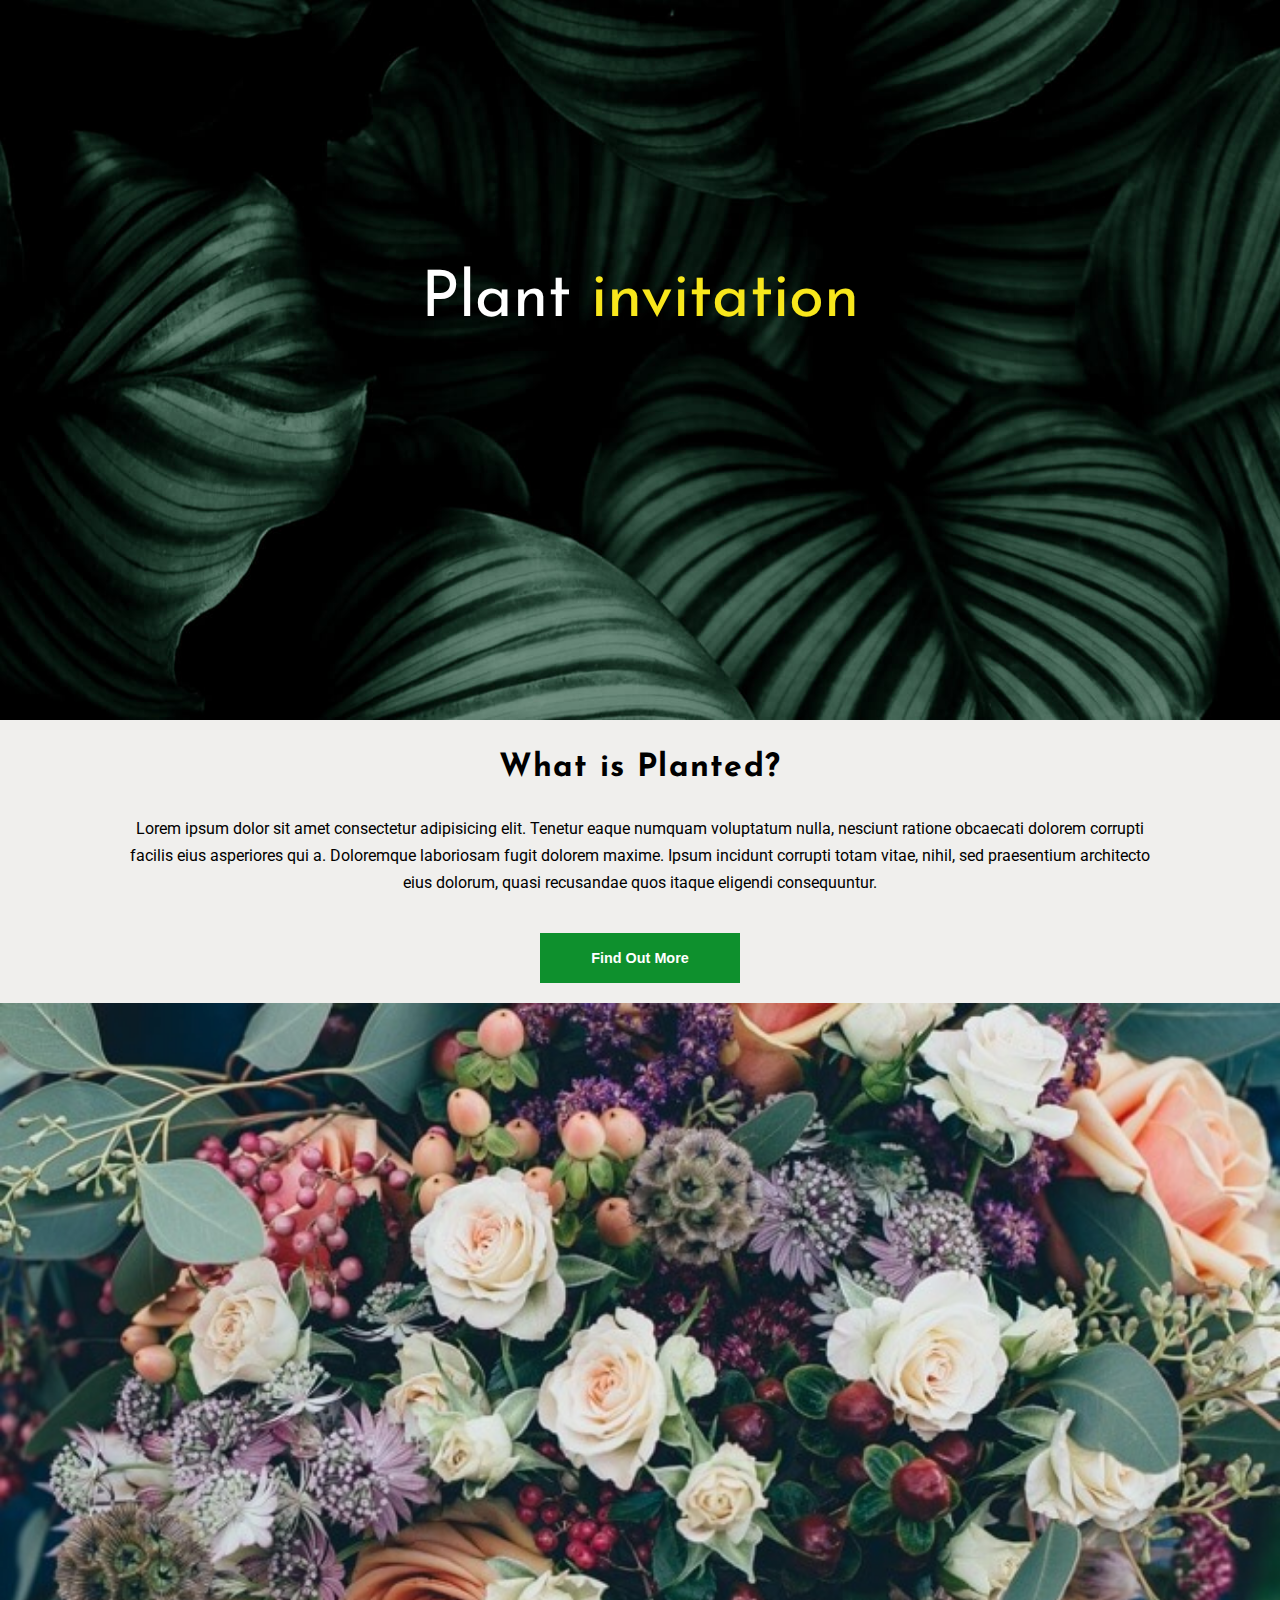
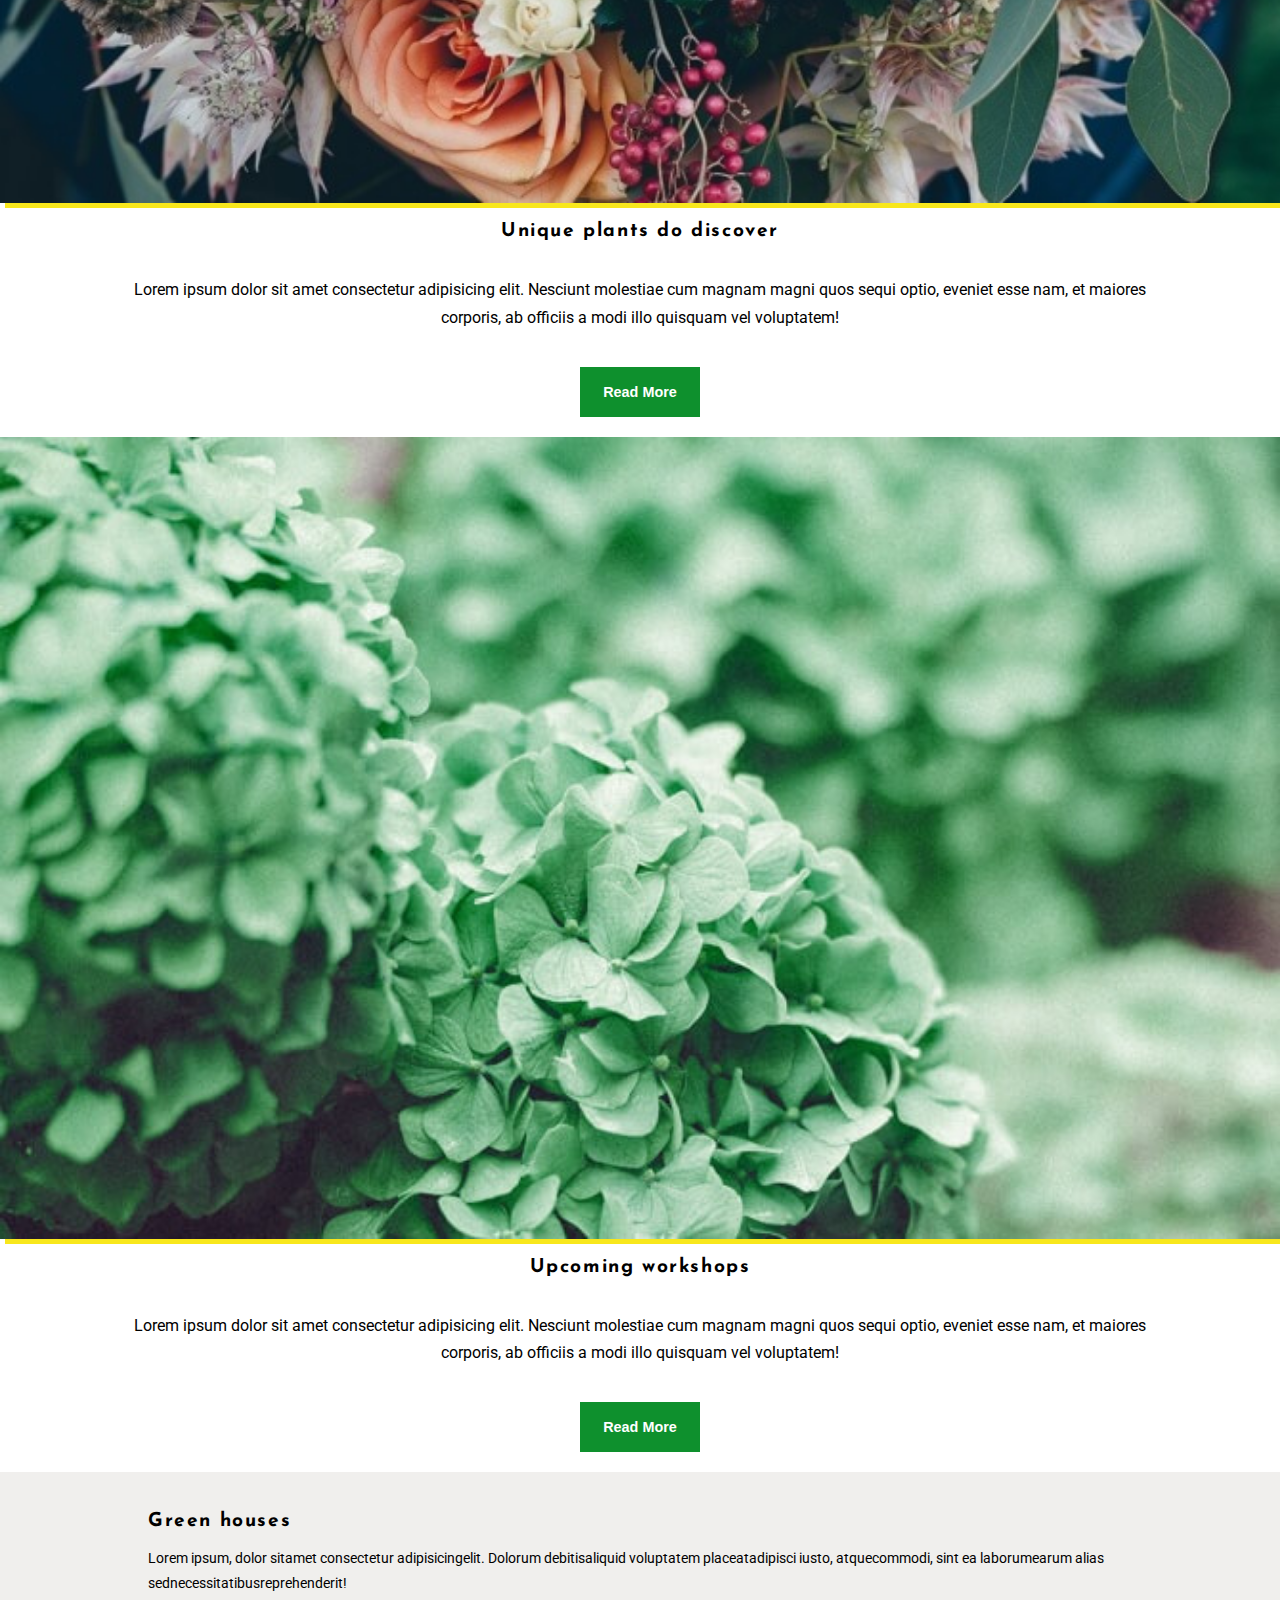
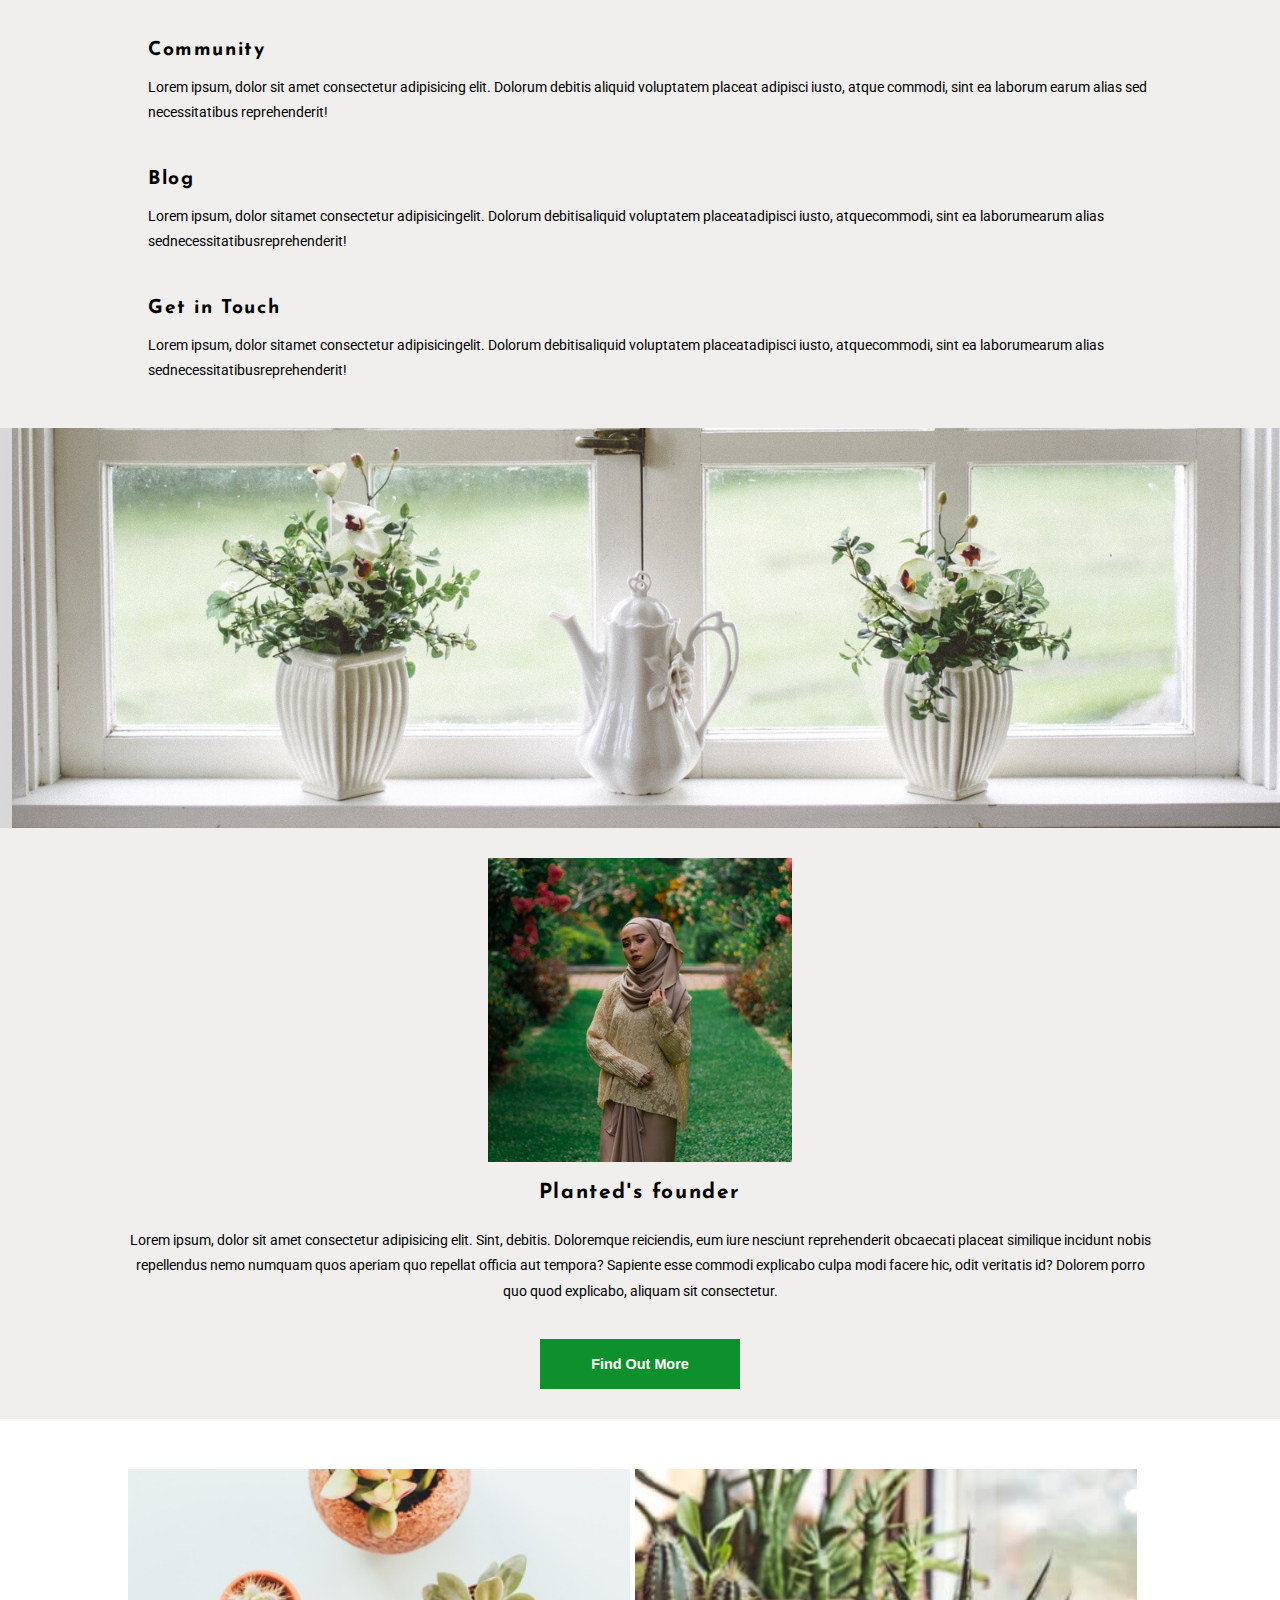
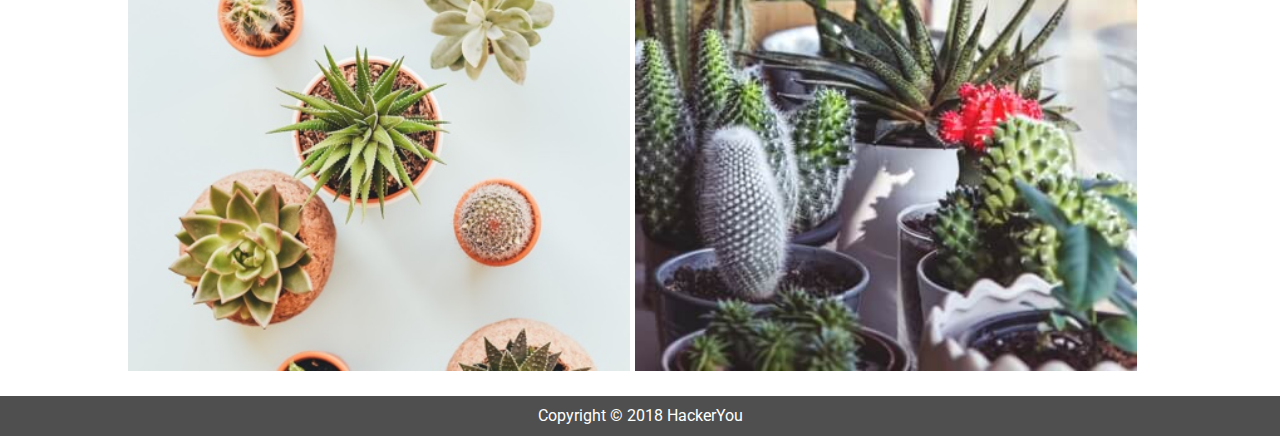
==== index.html @ 5c35df00 "Mobile-first - home done - menu fixed" ====
<html lang="en">
<head>
    <meta charset="UTF-8">
    <meta name="viewport" content="width=device-width, initial-scale=1.0">
    <meta http-equiv="X-UA-Compatible" content="ie=edge">
    <title>Planted</title>
    <link rel="stylesheet" href="https://use.fontawesome.com/releases/v5.7.0/css/all.css" integrity="sha384-lZN37f5QGtY3VHgisS14W3ExzMWZxybE1SJSEsQp9S+oqd12jhcu+A56Ebc1zFSJ"
    crossorigin="anonymous">
    <link href="https://fonts.googleapis.com/css?family=Josefin+Sans:300,400,700|Roboto:400,700" rel="stylesheet"> 
    <link rel="stylesheet" href="styles/style.css">
</head>
<body>

    <!-- Header = h1 + nav + bg main title | H1 before nav only desktop -->
    <header>
        <nav class="wrapper">
            <h1 class="desktopOnly">Planted</h1>
            
            <ul>
                <li>
                    <a href="/index.html">Home</a>
                </li>
                <li>
                    <a href="#about">About</a>
                </li>
                <li>
                    <a href="blog.html">Blog</a>
                </li>
                <li>
                    <a href="contact.html">Contact</a>
                </li>
            </ul>
            
            <div class="containerMenu">
                <i class="fas fa-chevron-circle-down mobileOnly dropDown"></i>
            </div>
            
        </nav>
        <h1>Plant <span>invitation</span></h1>

        <!-- Sugestion: this img only appears on desktop -->
        <img class="desktopOnly" src="images/headerHomeImg.jpg" alt="Plant with very dark green leaves.">
    </header>

<!-- Main with explanation about the business -->
    <main id="about">
        <div class="wrapper">
            <h3> What is Planted?</h3>
            <p>Lorem ipsum dolor sit amet consectetur adipisicing elit. Tenetur eaque numquam voluptatum nulla, nesciunt ratione obcaecati dolorem corrupti facilis eius asperiores qui a. Doloremque laboriosam fugit dolorem maxime. Ipsum incidunt corrupti totam vitae, nihil, sed praesentium architecto eius dolorum, quasi recusandae quos itaque eligendi consequuntur.</p>
            <button class="btnFindOut">
                <a href="#">Find Out More</a>
            </button>
        </div>

    </main>

<!-- First section with calls for two articles (plants do discover and next events) -->
    <section class="sectionEvents">
        <div>
            <div>
                <img class="photoArticle" src="images/flowersSection1.jpg" alt="Bouquet with flowers in many tones of pink and dark green leaves.">
            </div>
            <div class="wrapper">
                <h3>Unique plants do discover</h3>
                <p>Lorem ipsum dolor sit amet consectetur adipisicing elit. Nesciunt molestiae cum magnam magni quos sequi optio, eveniet esse nam, et maiores corporis, ab officiis a modi illo quisquam vel voluptatem!</p>
                <button class="btnRead">
                    <a href="#">Read More</a>
                </button>
            </div>
            
        </div>

        <div>
            <div>
                <img class="photoArticle" src="images/plantsSection1.jpg" alt="Plant with green leaves in bouquet shape.">
            </div>
            <div class="wrapper">
                <h3>Upcoming workshops</h3>
                <p>Lorem ipsum dolor sit amet consectetur adipisicing elit. Nesciunt molestiae cum magnam magni quos sequi optio, eveniet esse nam, et maiores corporis, ab officiis a modi illo quisquam vel voluptatem!</p>
                <button class="btnRead">
                    <a href="#">Read More</a>
                </button>
            </div>
        </div>
    </section>
<!-- Second section with calls to other articles (green houses, community, blog anc contact) and founder's intro -->
    <section class="sectionInfo">
        <!-- Is necessary to put the ul inside a div? -->
        <div class="wrapper">
            <ul>
                <li>
                    <i class="fas fa-leaf"></i>
                    <div>
                        <h3>Green houses</h3>
                        <p>Lorem ipsum, dolor sitamet consectetur adipisicingelit. Dolorum debitisaliquid voluptatem placeatadipisci iusto, atquecommodi, sint ea laborumearum alias sednecessitatibusreprehenderit!</p>
                    </div>
                    
                </li>
                <li>
                    <i class="fas fa-users"></i>
                    <div>
                            <h3>Community</h3>
                            <p>Lorem ipsum, dolor sit amet consectetur adipisicing elit. Dolorum debitis aliquid voluptatem placeat adipisci iusto, atque commodi, sint ea laborum earum alias sed necessitatibus reprehenderit!</p>
                    </div>
                    
                </li>
                <li>
                    <i class="fas fa-file"></i>
                    <div>
                        <h3>Blog</h3>
                        <p>Lorem ipsum, dolor sitamet consectetur adipisicingelit. Dolorum debitisaliquid voluptatem placeatadipisci iusto, atquecommodi, sint ea laborumearum alias sednecessitatibusreprehenderit!</p>
                    </div>
                   
                </li>
                <li>
                    <i class="fas fa-phone"></i>
                    <div>
                        <h3>Get in Touch</h3>
                        <p>Lorem ipsum, dolor sitamet consectetur adipisicingelit. Dolorum debitisaliquid voluptatem placeatadipisci iusto, atquecommodi, sint ea laborumearum alias sednecessitatibusreprehenderit!</p>
                    </div>
                    
                </li>
            </ul>
        </div>
        <div>
            <img class ="bannerSection" src="images/bannerSection2.jpg" alt="Two white vases with white flowers and green leaves in a white window with a white jar between them.">
        </div>
        <div class="wrapper sectionFounder">
            <img src="images/founder.jpg" alt="Planted's founder standing in a garden.">

            <div class="contentFounder">
                <h3>Planted's founder</h3>
                <p>Lorem ipsum, dolor sit amet consectetur adipisicing elit. Sint, debitis. Doloremque reiciendis, eum iure nesciunt reprehenderit obcaecati placeat similique incidunt nobis repellendus nemo numquam quos aperiam quo repellat officia aut tempora? Sapiente esse commodi explicabo culpa modi facere hic, odit veritatis id? Dolorem porro quo quod explicabo, aliquam sit consectetur.</p>

                <button class="btnFindOut">
                        <a href="#">Find Out More</a>
                </button>
            </div>
        </div>
    </section>
<!-- Section with gallery only for layout purpose (not content) -->
    <section class="wrapper">
        <!-- Mobile recommendation: only two images -->
        <img class="desktopOnly galleryPhoto1" src="images/gallery1.jpg" alt="Inside a green house with many green plants in vases.">
        <img class="galleryPhoto2" src="images/gallery2.jpg" alt="Tiny vases with cacti and succulents plants in a white table from a top perspective.">
        <img class="galleryPhoto3" src="images/gallery3.jpg" alt="Vases with cacti and succulents.">
    </section>

<!-- Footer'll only display copyright information -->
    <footer>
        <p>Copyright &copy; 2018 HackerYou</p>
    </footer>
</body>
</html>
---- styles/style.css ----
article, aside, details, figcaption, figure, footer, header, hgroup, nav, section, summary {
  display: block; }

audio, canvas, video {
  display: inline-block; }

audio:not([controls]) {
  display: none;
  height: 0; }

[hidden] {
  display: none; }

html {
  font-family: sans-serif;
  -webkit-text-size-adjust: 100%;
  -ms-text-size-adjust: 100%; }

a:focus {
  outline: thin dotted; }

a:active, a:hover {
  outline: 0; }

h1 {
  font-size: 2em; }

abbr[title] {
  border-bottom: 1px dotted; }

b, strong {
  font-weight: 700; }

dfn {
  font-style: italic; }

mark {
  background: #ff0;
  color: #000; }

code, kbd, pre, samp {
  font-family: monospace, serif;
  font-size: 1em; }

pre {
  white-space: pre-wrap;
  word-wrap: break-word; }

q {
  quotes: \201C \201D \2018 \2019; }

small {
  font-size: 80%; }

sub, sup {
  font-size: 75%;
  line-height: 0;
  position: relative;
  vertical-align: baseline; }

sup {
  top: -.5em; }

sub {
  bottom: -.25em; }

img {
  border: 0; }

svg:not(:root) {
  overflow: hidden; }

fieldset {
  border: 1px solid silver;
  margin: 0 2px;
  padding: .35em .625em .75em; }

button, input, select, textarea {
  font-family: inherit;
  font-size: 100%;
  margin: 0; }

button, input {
  line-height: normal; }

button, html input[type=button], input[type=reset], input[type=submit] {
  -webkit-appearance: button;
  cursor: pointer; }

button[disabled], input[disabled] {
  cursor: default; }

input[type=checkbox], input[type=radio] {
  -webkit-box-sizing: border-box;
  box-sizing: border-box;
  padding: 0; }

input[type=search] {
  -webkit-appearance: textfield;
  -moz-box-sizing: content-box;
  -webkit-box-sizing: content-box;
  box-sizing: content-box; }

input[type=search]::-webkit-search-cancel-button, input[type=search]::-webkit-search-decoration {
  -webkit-appearance: none; }

textarea {
  overflow: auto;
  vertical-align: top; }

table {
  border-collapse: collapse;
  border-spacing: 0; }

body, figure {
  margin: 0; }

legend, button::-moz-focus-inner, input::-moz-focus-inner {
  border: 0;
  padding: 0; }

.clearfix:after {
  visibility: hidden;
  display: block;
  font-size: 0;
  content: '';
  clear: both;
  height: 0; }

* {
  -moz-box-sizing: border-box;
  -webkit-box-sizing: border-box;
  box-sizing: border-box; }

body {
  font-size: 125%; }

.desktopOnly {
  display: none; }

.wrapper {
  width: 80%;
  margin: 0 auto; }

a {
  text-decoration: none; }

li {
  text-decoration: none;
  list-style-type: none; }

header {
  background-image: url("./../images/homeHeader.jpg");
  background-position: center center;
  background-size: cover;
  display: -webkit-box;
  display: -ms-flexbox;
  display: flex;
  -webkit-box-orient: vertical;
  -webkit-box-direction: normal;
  -ms-flex-direction: column;
  flex-direction: column;
  -ms-flex-wrap: nowrap;
  flex-wrap: nowrap;
  height: 80vh;
  -webkit-box-flex: 1;
  -ms-flex: 1 1 auto;
  flex: 1 1 auto; }
  header .wrapper {
    margin: 10% auto; }

nav {
  display: -webkit-box;
  display: -ms-flexbox;
  display: flex;
  -webkit-box-pack: end;
  -ms-flex-pack: end;
  justify-content: end;
  -ms-flex-item-align: start;
  align-self: flex-start;
  position: relative;
  margin: 5%; }
  nav ul {
    display: none;
    -webkit-box-orient: vertical;
    -webkit-box-direction: normal;
    -ms-flex-flow: column wrap;
    flex-flow: column wrap;
    position: absolute;
    top: 20;
    right: 20; }
  nav a {
    font-size: 1rem;
    font-family: 'Josefin Sans', Arial, Helvetica, sans-serif;
    font-weight: normal;
    text-transform: uppercase;
    color: #f0efed;
    padding: 20px; }
  nav .dropdown {
    color: #f8e71c;
    font-size: 2rem;
    -webkit-box-pack: end;
    -ms-flex-pack: end;
    justify-content: end;
    -ms-flex-item-align: end;
    align-self: flex-end;
    position: absolute;
    top: 20;
    right: 20; }

nav {
  padding: 30px 15px; }

nav:hover ul,
nav:focus-within ul {
  display: -webkit-box;
  display: -ms-flexbox;
  display: flex; }
  nav:hover ul li,
  nav:focus-within ul li {
    background-color: #4f4f4f;
    border: 1px solid #f8e71c;
    line-height: 3rem; }

h1 {
  font-size: 4rem;
  font-family: 'Josefin Sans', Arial, Helvetica, sans-serif;
  font-weight: normal;
  color: white;
  text-align: center;
  -ms-flex-item-align: center;
  -ms-grid-row-align: center;
  align-self: center;
  position: absolute;
  top: 25vh; }
  h1 span {
    color: #f8e71c; }

main {
  background-color: #f0efed; }
  main .wrapper {
    display: -webkit-box;
    display: -ms-flexbox;
    display: flex;
    -webkit-box-orient: vertical;
    -webkit-box-direction: normal;
    -ms-flex-direction: column;
    flex-direction: column;
    -ms-flex-wrap: nowrap;
    flex-wrap: nowrap;
    -webkit-box-align: center;
    -ms-flex-align: center;
    align-items: center; }
  main h3 {
    font-size: 2rem;
    letter-spacing: 1.3px;
    font-family: 'Josefin Sans', Arial, Helvetica, sans-serif;
    font-weight: bold;
    margin-bottom: 15px; }
  main p {
    font-size: 1rem;
    line-height: 1.7rem;
    font-family: 'Roboto', Arial, Helvetica, sans-serif;
    font-weight: normal;
    text-align: center; }

button {
  background: #0e902d;
  border: none;
  margin: 20px; }
  button a {
    color: white;
    font-size: 0.9rem;
    font-weight: bold; }

.btnFindOut {
  height: 50px;
  width: 200px; }

.btnRead {
  height: 50px;
  width: 120px; }

.photoArticle {
  width: 100%;
  -webkit-box-shadow: 5px 5px #f8e71c;
  box-shadow: 5px 5px #f8e71c; }

section .wrapper {
  display: -webkit-box;
  display: -ms-flexbox;
  display: flex;
  -webkit-box-orient: vertical;
  -webkit-box-direction: normal;
  -ms-flex-direction: column;
  flex-direction: column;
  -ms-flex-wrap: nowrap;
  flex-wrap: nowrap;
  -webkit-box-align: center;
  -ms-flex-align: center;
  align-items: center; }
  section .wrapper ul {
    display: -webkit-box;
    display: -ms-flexbox;
    display: flex;
    -webkit-box-orient: vertical;
    -webkit-box-direction: normal;
    -ms-flex-direction: column;
    flex-direction: column;
    -ms-flex-wrap: nowrap;
    flex-wrap: nowrap;
    -webkit-box-align: center;
    -ms-flex-align: center;
    align-items: center;
    -webkit-box-pack: center;
    -ms-flex-pack: center;
    justify-content: center;
    padding: 0; }

section h3 {
  font-size: 1.2rem;
  letter-spacing: 0.1rem;
  font-family: 'Josefin Sans', Arial, Helvetica, sans-serif;
  font-weight: bold; }

section p {
  font-size: 1rem;
  line-height: 1.7rem;
  font-family: 'Roboto', Arial, Helvetica, sans-serif;
  font-weight: normal;
  text-align: center; }

.sectionInfo {
  background-color: #f0efed; }
  .sectionInfo li {
    display: -webkit-box;
    display: -ms-flexbox;
    display: flex;
    -ms-flex-wrap: nowrap;
    flex-wrap: nowrap;
    -webkit-box-align: start;
    -ms-flex-align: start;
    align-items: flex-start;
    -webkit-box-pack: left;
    -ms-flex-pack: left;
    justify-content: left;
    margin: 10px auto; }
  .sectionInfo i {
    margin: 10px; }
  .sectionInfo h3 {
    margin: 10px 0; }
  .sectionInfo p {
    font-size: 0.9rem;
    line-height: 1.6rem;
    font-family: 'Roboto', Arial, Helvetica, sans-serif;
    font-weight: normal;
    text-align: left; }

.bannerSection {
  width: 100%; }

.sectionFounder {
  margin: 30px auto; }
  .sectionFounder h3 {
    font-size: 1.3rem;
    letter-spacing: 0.1rem;
    font-family: 'Josefin Sans', Arial, Helvetica, sans-serif;
    font-weight: bold; }
  .sectionFounder .contentFounder {
    display: -webkit-box;
    display: -ms-flexbox;
    display: flex;
    -webkit-box-orient: vertical;
    -webkit-box-direction: normal;
    -ms-flex-direction: column;
    flex-direction: column;
    -webkit-box-pack: center;
    -ms-flex-pack: center;
    justify-content: center;
    -webkit-box-align: center;
    -ms-flex-align: center;
    align-items: center;
    margin: 10px auto; }
    .sectionFounder .contentFounder p {
      text-align: center; }

.galleryPhoto2,
.galleryPhoto3 {
  width: calc(98% / 2);
  margin: 20px auto; }

footer {
  background-color: #4f4f4f;
  color: white;
  margin: 0;
  font-size: 1rem;
  line-height: 2.5rem;
  font-family: 'Roboto', Arial, Helvetica, sans-serif;
  font-weight: normal;
  text-align: center; }
  footer p {
    margin: 0; }
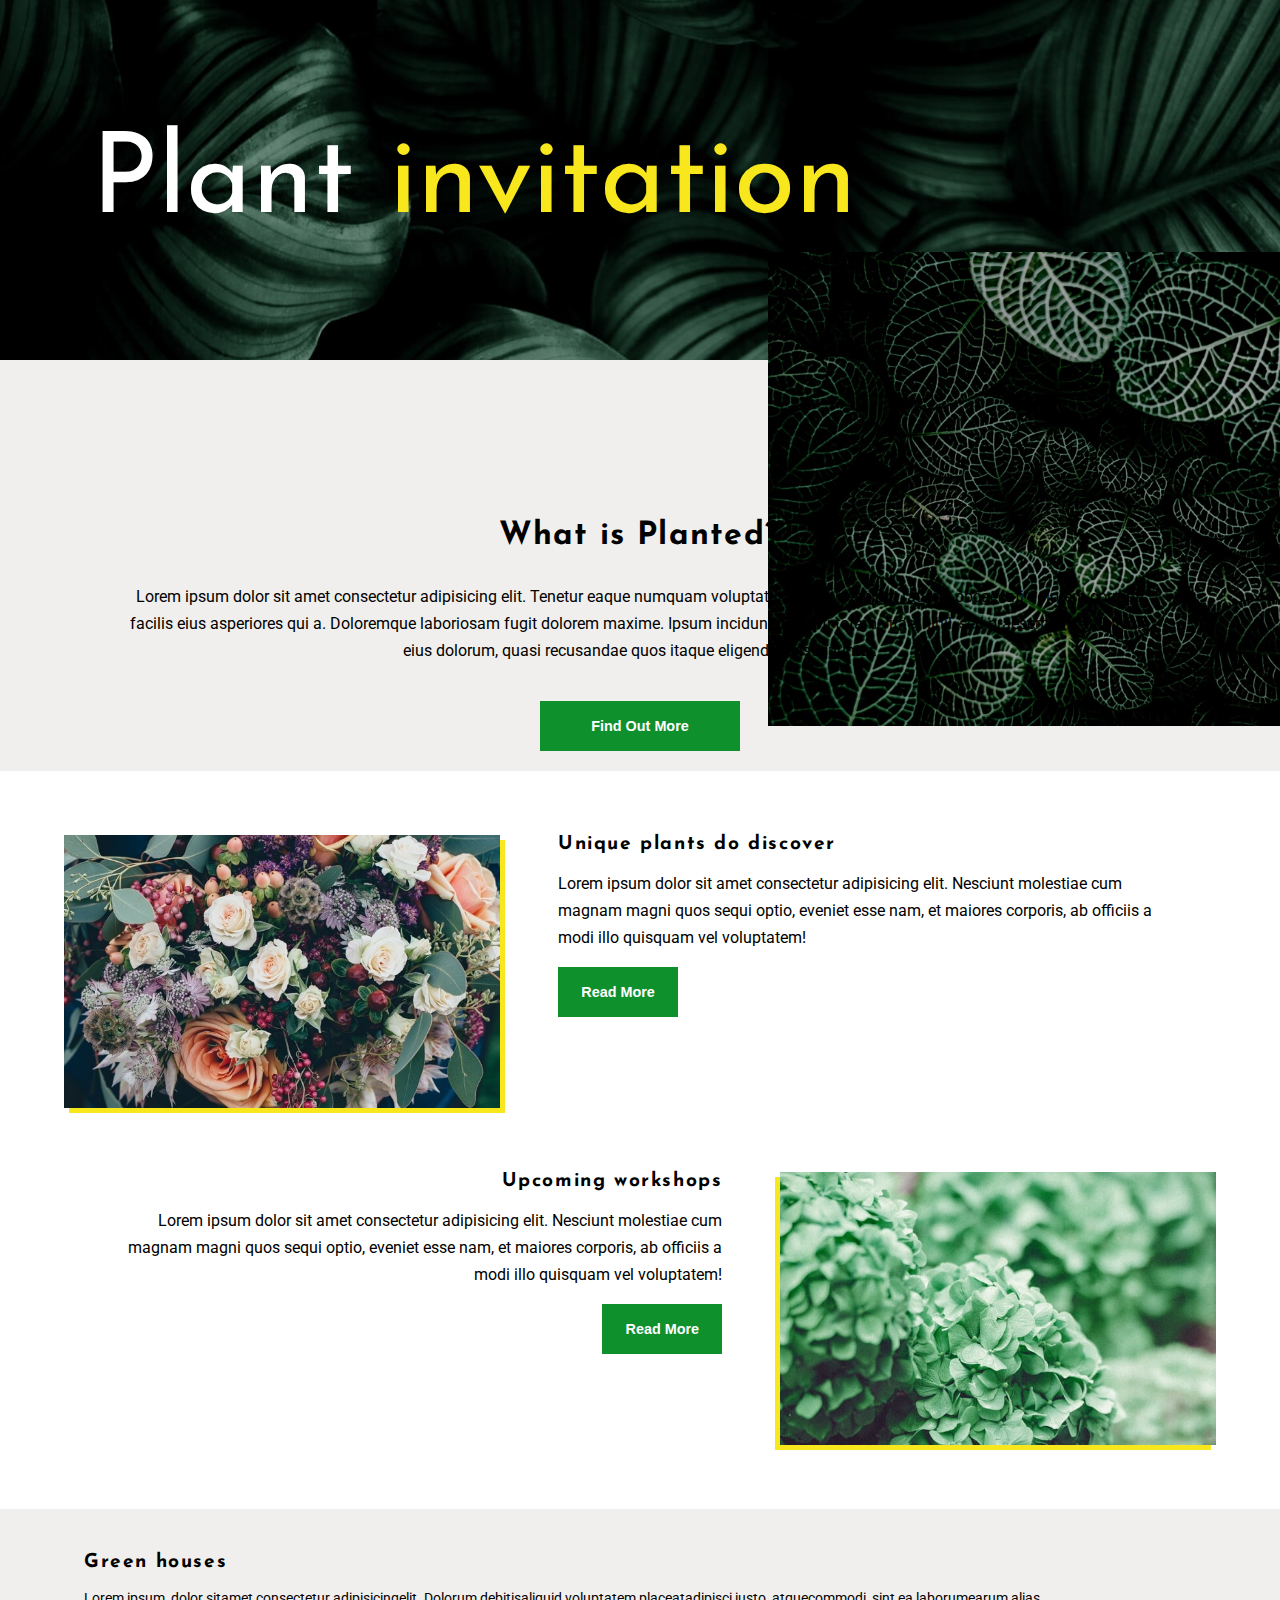
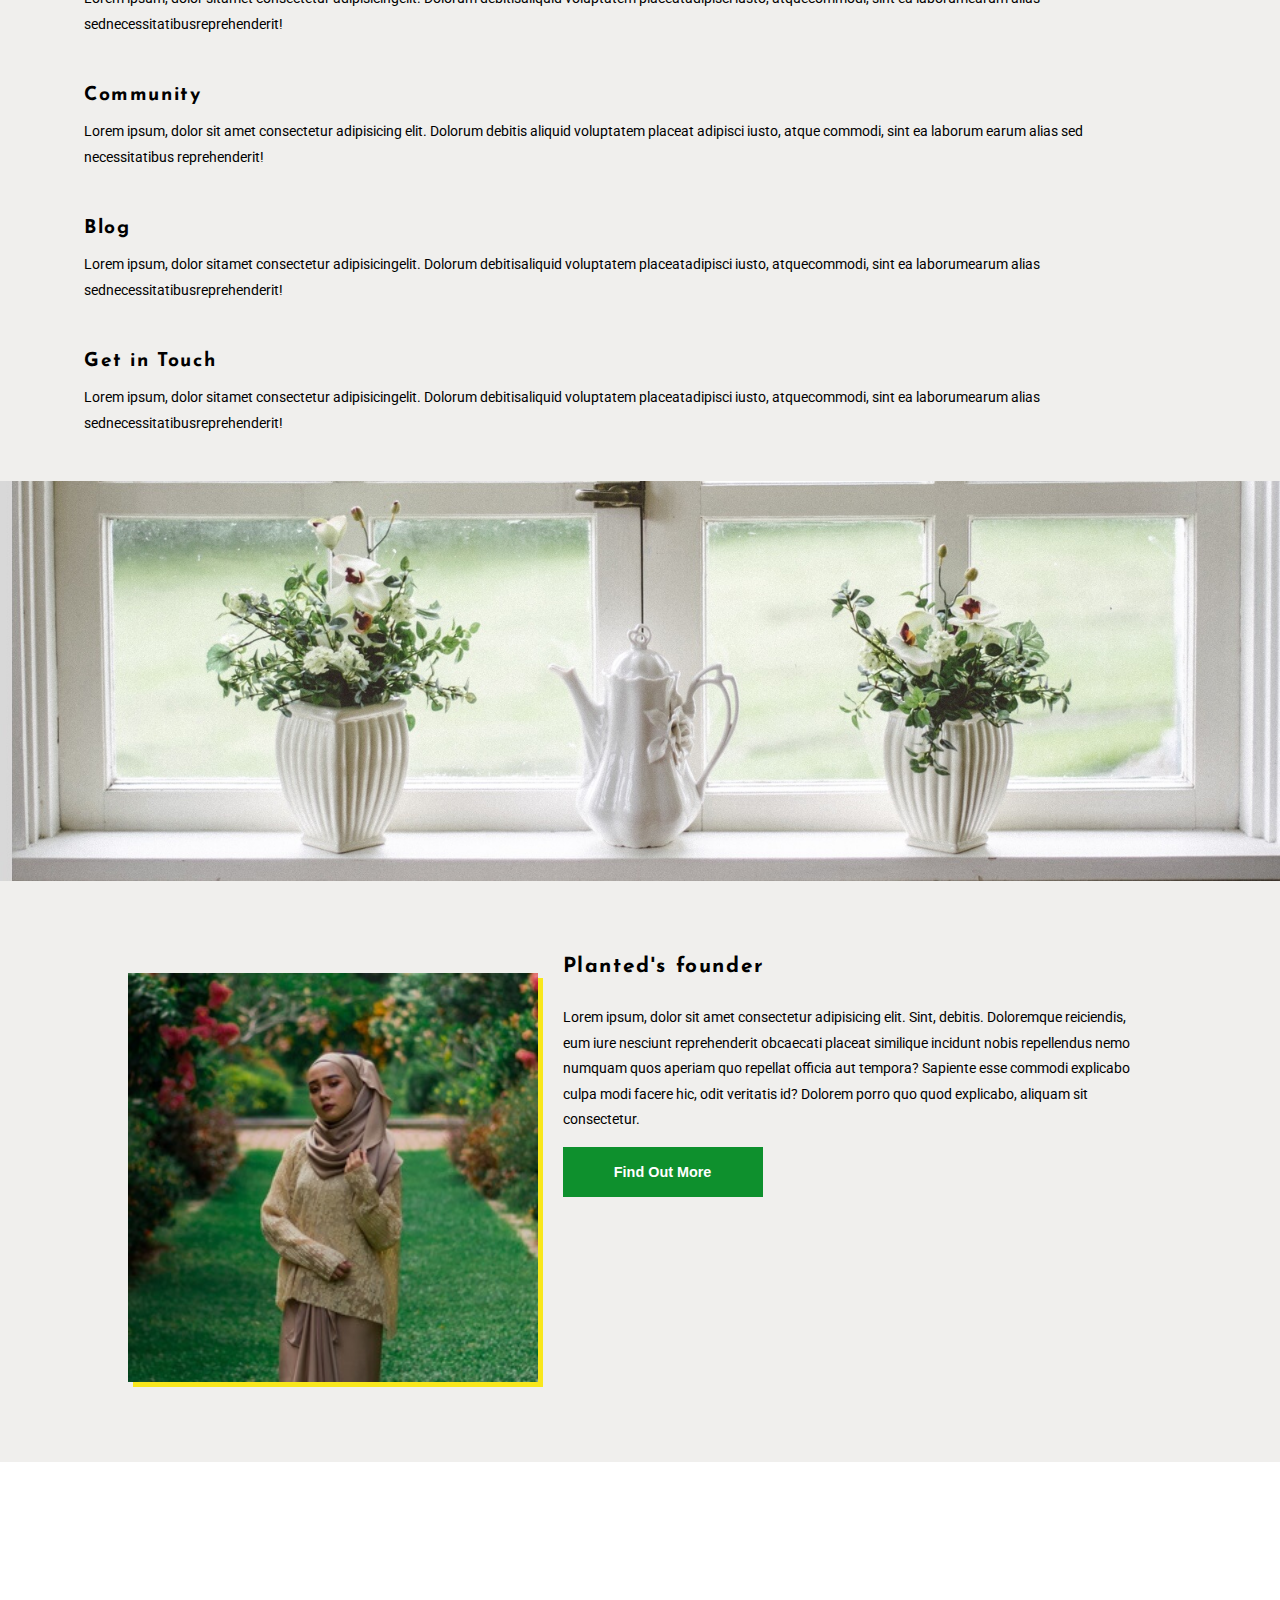
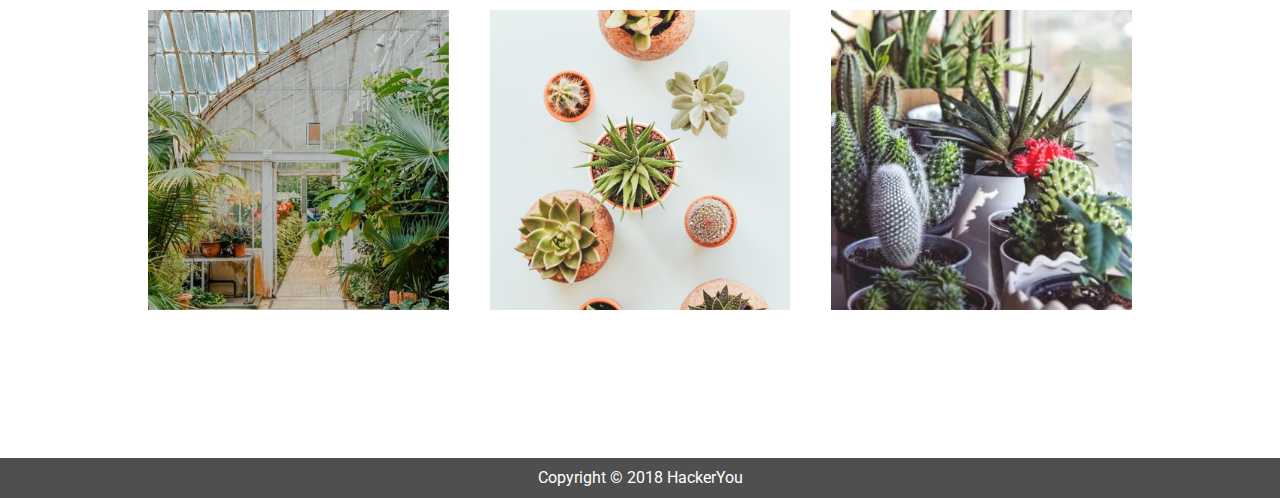
==== commit bdaadd8d: "Home mobile first; iPad layout done" ====
--- a/index.html
+++ b/index.html
@@ -18,7 +18,7 @@
             
             <ul>
                 <li>
-                    <a href="/index.html">Home</a>
+                    <a href="index.html">Home</a>
                 </li>
                 <li>
                     <a href="#about">About</a>
@@ -39,7 +39,10 @@
         <h1>Plant <span>invitation</span></h1>
 
         <!-- Sugestion: this img only appears on desktop -->
-        <img class="desktopOnly" src="images/headerHomeImg.jpg" alt="Plant with very dark green leaves.">
+        <div class="desktopOnly">  
+            <img src="images/headerHomeImg.jpg" alt="Plant with very dark green leaves.">
+        </div>
+        
     </header>
 
 <!-- Main with explanation about the business -->
@@ -56,8 +59,8 @@
 
 <!-- First section with calls for two articles (plants do discover and next events) -->
     <section class="sectionEvents">
-        <div>
-            <div>
+        <div class="firstPost">
+            <div class="photoContainer">
                 <img class="photoArticle" src="images/flowersSection1.jpg" alt="Bouquet with flowers in many tones of pink and dark green leaves.">
             </div>
             <div class="wrapper">
@@ -70,8 +73,8 @@
             
         </div>
 
-        <div>
-            <div>
+        <div class="secondPost">
+            <div class="photoContainer">
                 <img class="photoArticle" src="images/plantsSection1.jpg" alt="Plant with green leaves in bouquet shape.">
             </div>
             <div class="wrapper">
@@ -126,7 +129,10 @@
             <img class ="bannerSection" src="images/bannerSection2.jpg" alt="Two white vases with white flowers and green leaves in a white window with a white jar between them.">
         </div>
         <div class="wrapper sectionFounder">
-            <img src="images/founder.jpg" alt="Planted's founder standing in a garden.">
+            <div class="photoContainer">
+                <img src="images/founder.jpg"alt="Planted's founder standing in agarden.">
+            </div>
+            
 
             <div class="contentFounder">
                 <h3>Planted's founder</h3>
@@ -139,11 +145,20 @@
         </div>
     </section>
 <!-- Section with gallery only for layout purpose (not content) -->
-    <section class="wrapper">
+    <section class="wrapper gallerySection">
         <!-- Mobile recommendation: only two images -->
-        <img class="desktopOnly galleryPhoto1" src="images/gallery1.jpg" alt="Inside a green house with many green plants in vases.">
-        <img class="galleryPhoto2" src="images/gallery2.jpg" alt="Tiny vases with cacti and succulents plants in a white table from a top perspective.">
-        <img class="galleryPhoto3" src="images/gallery3.jpg" alt="Vases with cacti and succulents.">
+        <div class="desktopOnly gallery">
+            <img class="galleryPhoto1" src="images/gallery1.jpg" alt="Inside a green house with many green plants in vases.">
+        </div>
+        
+        <div class="gallery">
+            <img class="galleryPhoto2" src="images/gallery2.jpg" alt="Tiny vases with cacti and succulents plants in a white table from a top perspective.">
+        </div>
+        
+        <div class="gallery">
+            <img class="galleryPhoto3" src="images/gallery3.jpg" alt="Vases with cacti and succulents.">
+        </div>
+        
     </section>
 
 <!-- Footer'll only display copyright information -->
--- a/styles/style.css
+++ b/styles/style.css
@@ -187,8 +187,9 @@
     -ms-flex-flow: column wrap;
     flex-flow: column wrap;
     position: absolute;
-    top: 20;
-    right: 20; }
+    top: 25;
+    right: 20;
+    z-index: 5; }
   nav a {
     font-size: 1rem;
     font-family: 'Josefin Sans', Arial, Helvetica, sans-serif;
@@ -227,14 +228,38 @@
   font-family: 'Josefin Sans', Arial, Helvetica, sans-serif;
   font-weight: normal;
   color: white;
-  text-align: center;
+  text-align: left;
   -ms-flex-item-align: center;
   -ms-grid-row-align: center;
   align-self: center;
   position: absolute;
-  top: 25vh; }
+  top: 25vh;
+  left: 3vh; }
   h1 span {
     color: #f8e71c; }
+
+@media (min-width: 768px) {
+  header {
+    height: 40vh; }
+    header .wrapper {
+      margin: 5% auto; }
+    header h1 {
+      font-size: 7rem;
+      font-family: 'Josefin Sans', Arial, Helvetica, sans-serif;
+      font-weight: normal;
+      top: 0;
+      margin: 10% 5%; }
+    header div.desktopOnly {
+      display: -webkit-box;
+      display: -ms-flexbox;
+      display: flex;
+      width: 100%;
+      -webkit-box-pack: end;
+      -ms-flex-pack: end;
+      justify-content: flex-end;
+      margin-top: 5%; }
+      header div.desktopOnly img {
+        width: 40%; } }
 
 main {
   background-color: #f0efed; }
@@ -250,13 +275,15 @@
     flex-wrap: nowrap;
     -webkit-box-align: center;
     -ms-flex-align: center;
-    align-items: center; }
+    align-items: center;
+    padding-top: 10%; }
   main h3 {
     font-size: 2rem;
     letter-spacing: 1.3px;
     font-family: 'Josefin Sans', Arial, Helvetica, sans-serif;
     font-weight: bold;
-    margin-bottom: 15px; }
+    margin-bottom: 15px;
+    text-align: center; }
   main p {
     font-size: 1rem;
     line-height: 1.7rem;
@@ -281,10 +308,14 @@
   height: 50px;
   width: 120px; }
 
-.photoArticle {
+section .photoContainer img {
   width: 100%;
   -webkit-box-shadow: 5px 5px #f8e71c;
   box-shadow: 5px 5px #f8e71c; }
+
+section .secondPost img {
+  -webkit-box-shadow: -5px 5px #f8e71c;
+  box-shadow: -5px 5px #f8e71c; }
 
 section .wrapper {
   display: -webkit-box;
@@ -321,7 +352,9 @@
   font-size: 1.2rem;
   letter-spacing: 0.1rem;
   font-family: 'Josefin Sans', Arial, Helvetica, sans-serif;
-  font-weight: bold; }
+  font-weight: bold;
+  text-align: center;
+  margin-bottom: 0; }
 
 section p {
   font-size: 1rem;
@@ -348,7 +381,8 @@
   .sectionInfo i {
     margin: 10px; }
   .sectionInfo h3 {
-    margin: 10px 0; }
+    margin: 14px 0;
+    text-align: left; }
   .sectionInfo p {
     font-size: 0.9rem;
     line-height: 1.6rem;
@@ -360,7 +394,8 @@
   width: 100%; }
 
 .sectionFounder {
-  margin: 30px auto; }
+  margin: 30px auto;
+  padding: 3% 0; }
   .sectionFounder h3 {
     font-size: 1.3rem;
     letter-spacing: 0.1rem;
@@ -384,10 +419,79 @@
     .sectionFounder .contentFounder p {
       text-align: center; }
 
+.gallerySection {
+  display: -webkit-box;
+  display: -ms-flexbox;
+  display: flex;
+  margin: 10% auto; }
+
+.gallery {
+  margin: 0 2%; }
+
+.galleryPhoto1,
 .galleryPhoto2,
 .galleryPhoto3 {
-  width: calc(98% / 2);
-  margin: 20px auto; }
+  width: 100%; }
+
+@media (min-width: 768px) {
+  section .wrapper {
+    -webkit-box-align: start;
+    -ms-flex-align: start;
+    align-items: flex-start;
+    margin: 0 5%; }
+  section .firstPost,
+  section .secondPost {
+    display: -webkit-box;
+    display: -ms-flexbox;
+    display: flex;
+    margin: 5%; }
+  section .secondPost {
+    -webkit-box-orient: horizontal;
+    -webkit-box-direction: reverse;
+    -ms-flex-direction: row-reverse;
+    flex-direction: row-reverse; }
+    section .secondPost .wrapper {
+      -webkit-box-align: end;
+      -ms-flex-align: end;
+      align-items: flex-end; }
+    section .secondPost p {
+      text-align: right; }
+  section h3 {
+    margin: 0; }
+  section p {
+    text-align: left; }
+  section .btnRead {
+    margin: 0; }
+  section .sectionFounder {
+    -webkit-box-orient: horizontal;
+    -webkit-box-direction: normal;
+    -ms-flex-direction: row;
+    flex-direction: row;
+    -ms-flex-wrap: wrap;
+    flex-wrap: wrap;
+    margin: 1% auto;
+    -webkit-box-align: start;
+    -ms-flex-align: start;
+    align-items: flex-start; }
+    section .sectionFounder .photoContainer {
+      width: 40%;
+      margin: 4% auto; }
+    section .sectionFounder .contentFounder {
+      width: 60%;
+      padding-left: 25px;
+      -webkit-box-align: start;
+      -ms-flex-align: start;
+      align-items: flex-start; }
+      section .sectionFounder .contentFounder p {
+        text-align: left; }
+  section .btnFindOut {
+    margin: 0; }
+  section .desktopOnly {
+    display: block; }
+  section .galleryPhoto1,
+  section .galleryPhoto2,
+  section .galleryPhoto3 {
+    margin: 20px auto; } }
 
 footer {
   background-color: #4f4f4f;
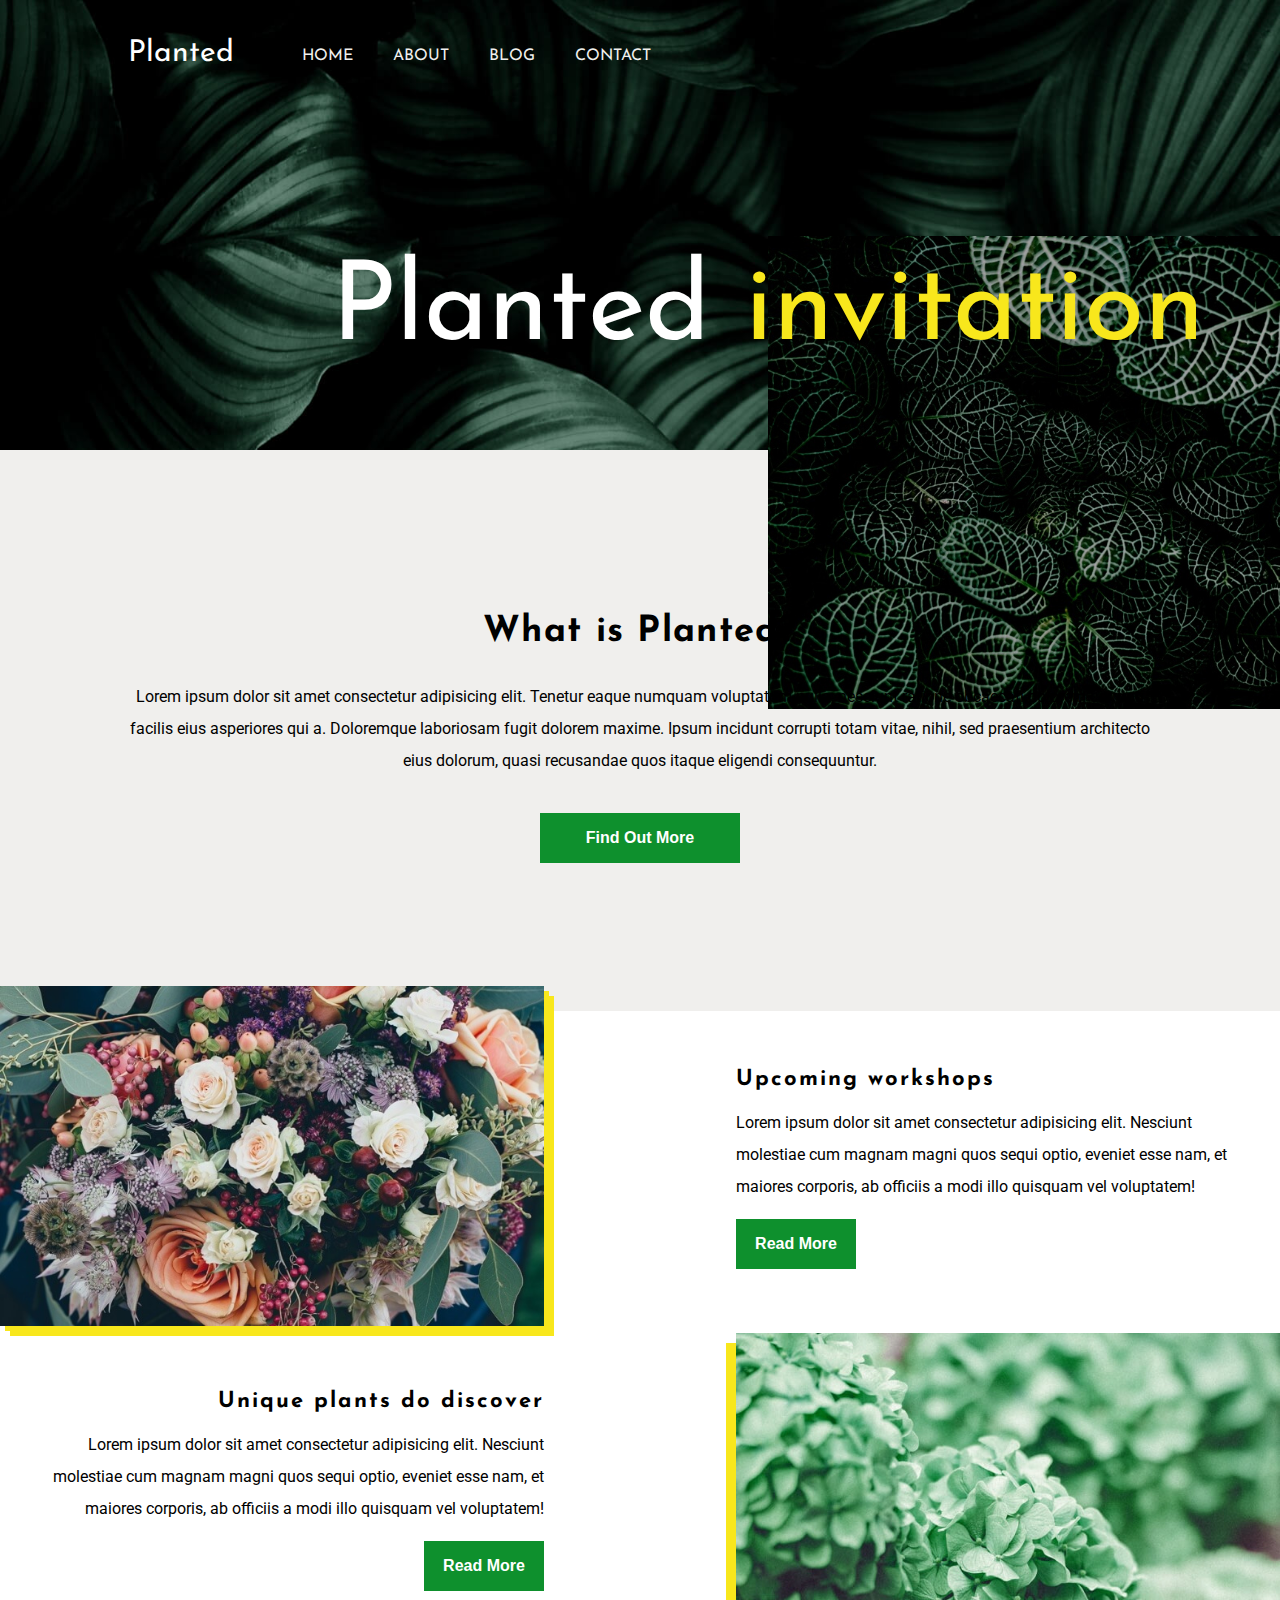
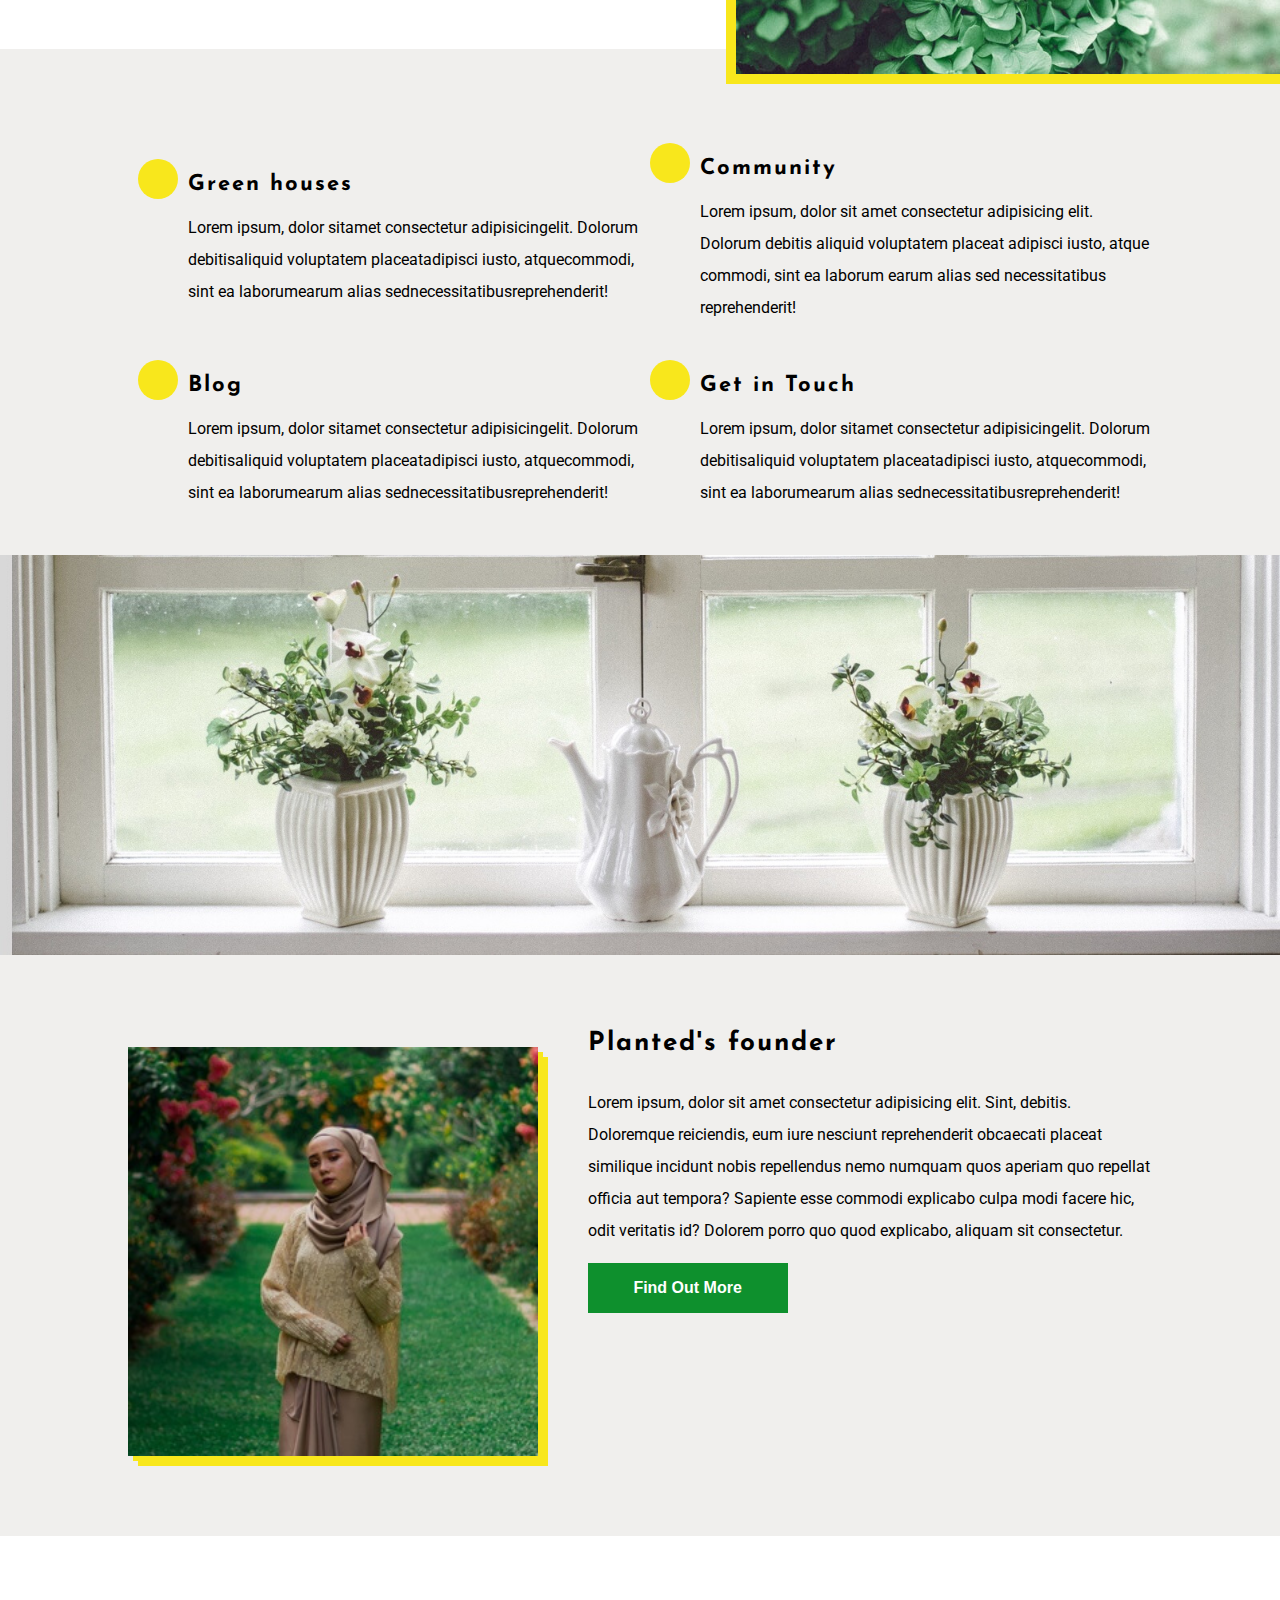
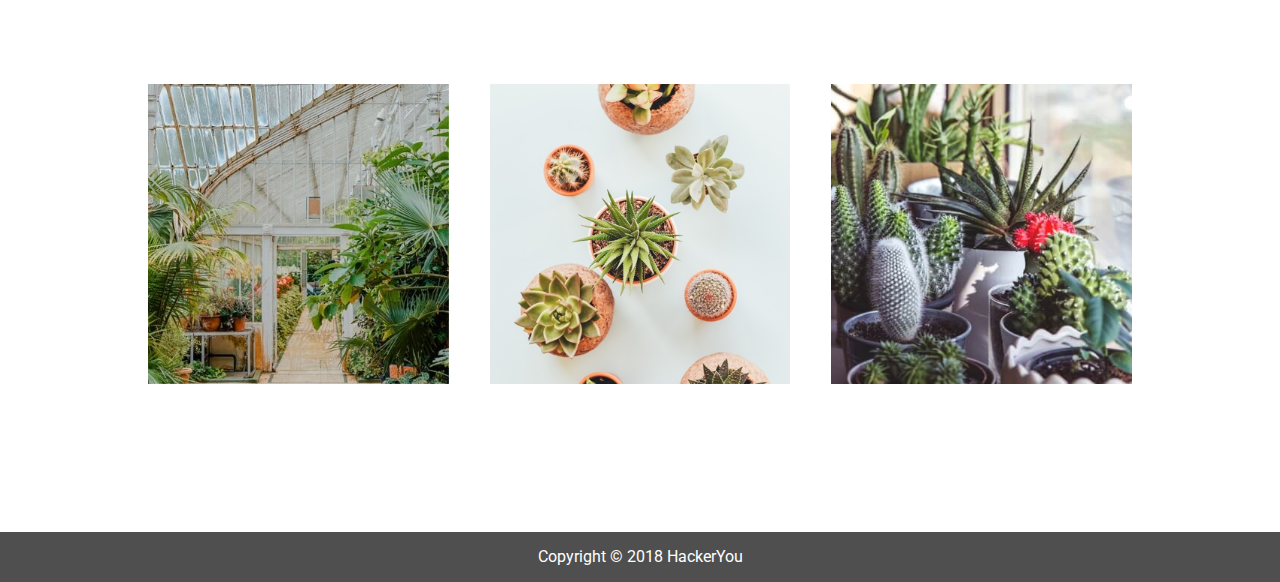
==== commit 3a298564: "Home responsiveness done until @media 992px" ====
--- a/index.html
+++ b/index.html
@@ -14,7 +14,7 @@
     <!-- Header = h1 + nav + bg main title | H1 before nav only desktop -->
     <header>
         <nav class="wrapper">
-            <h1 class="desktopOnly">Planted</h1>
+            <h1 class="desktopOnly navLogo">Planted</h1>
             
             <ul>
                 <li>
@@ -31,12 +31,12 @@
                 </li>
             </ul>
             
-            <div class="containerMenu">
-                <i class="fas fa-chevron-circle-down mobileOnly dropDown"></i>
+            <div class="containerMenu mobileOnly">
+                <i class="fas fa-chevron-circle-down dropDown"></i>
             </div>
             
         </nav>
-        <h1>Plant <span>invitation</span></h1>
+        <h1 class="mainTitle">Planted <span>invitation</span></h1>
 
         <!-- Sugestion: this img only appears on desktop -->
         <div class="desktopOnly">  
@@ -63,7 +63,7 @@
             <div class="photoContainer">
                 <img class="photoArticle" src="images/flowersSection1.jpg" alt="Bouquet with flowers in many tones of pink and dark green leaves.">
             </div>
-            <div class="wrapper">
+            <div class="wrapper firstText">
                 <h3>Unique plants do discover</h3>
                 <p>Lorem ipsum dolor sit amet consectetur adipisicing elit. Nesciunt molestiae cum magnam magni quos sequi optio, eveniet esse nam, et maiores corporis, ab officiis a modi illo quisquam vel voluptatem!</p>
                 <button class="btnRead">
@@ -77,7 +77,7 @@
             <div class="photoContainer">
                 <img class="photoArticle" src="images/plantsSection1.jpg" alt="Plant with green leaves in bouquet shape.">
             </div>
-            <div class="wrapper">
+            <div class="wrapper secondText">
                 <h3>Upcoming workshops</h3>
                 <p>Lorem ipsum dolor sit amet consectetur adipisicing elit. Nesciunt molestiae cum magnam magni quos sequi optio, eveniet esse nam, et maiores corporis, ab officiis a modi illo quisquam vel voluptatem!</p>
                 <button class="btnRead">
@@ -92,7 +92,10 @@
         <div class="wrapper">
             <ul>
                 <li>
-                    <i class="fas fa-leaf"></i>
+                    <div class="fontIcon">
+                        <i class="fas fa-leaf"></i>
+                    </div>
+                    
                     <div>
                         <h3>Green houses</h3>
                         <p>Lorem ipsum, dolor sitamet consectetur adipisicingelit. Dolorum debitisaliquid voluptatem placeatadipisci iusto, atquecommodi, sint ea laborumearum alias sednecessitatibusreprehenderit!</p>
@@ -100,7 +103,10 @@
                     
                 </li>
                 <li>
-                    <i class="fas fa-users"></i>
+                    <div class="fontIcon">
+                        <i class="fas fa-users"></i>
+                    </div>
+                    
                     <div>
                             <h3>Community</h3>
                             <p>Lorem ipsum, dolor sit amet consectetur adipisicing elit. Dolorum debitis aliquid voluptatem placeat adipisci iusto, atque commodi, sint ea laborum earum alias sed necessitatibus reprehenderit!</p>
@@ -108,7 +114,10 @@
                     
                 </li>
                 <li>
-                    <i class="fas fa-file"></i>
+                    <div class="fontIcon">
+                        <i class="fas fa-file"></i>
+                    </div>
+                    
                     <div>
                         <h3>Blog</h3>
                         <p>Lorem ipsum, dolor sitamet consectetur adipisicingelit. Dolorum debitisaliquid voluptatem placeatadipisci iusto, atquecommodi, sint ea laborumearum alias sednecessitatibusreprehenderit!</p>
@@ -116,7 +125,10 @@
                    
                 </li>
                 <li>
-                    <i class="fas fa-phone"></i>
+                    <div class="fontIcon">
+                        <i class="fas fa-phone"></i>
+                    </div>
+                   
                     <div>
                         <h3>Get in Touch</h3>
                         <p>Lorem ipsum, dolor sitamet consectetur adipisicingelit. Dolorum debitisaliquid voluptatem placeatadipisci iusto, atquecommodi, sint ea laborumearum alias sednecessitatibusreprehenderit!</p>
--- a/styles/style.css
+++ b/styles/style.css
@@ -1,123 +1,155 @@
 article, aside, details, figcaption, figure, footer, header, hgroup, nav, section, summary {
-  display: block; }
+  display: block;
+}
 
 audio, canvas, video {
-  display: inline-block; }
+  display: inline-block;
+}
 
 audio:not([controls]) {
   display: none;
-  height: 0; }
+  height: 0;
+}
 
 [hidden] {
-  display: none; }
+  display: none;
+}
 
 html {
   font-family: sans-serif;
   -webkit-text-size-adjust: 100%;
-  -ms-text-size-adjust: 100%; }
+  -ms-text-size-adjust: 100%;
+}
 
 a:focus {
-  outline: thin dotted; }
+  outline: thin dotted;
+}
 
 a:active, a:hover {
-  outline: 0; }
+  outline: 0;
+}
 
 h1 {
-  font-size: 2em; }
+  font-size: 2em;
+}
 
 abbr[title] {
-  border-bottom: 1px dotted; }
+  border-bottom: 1px dotted;
+}
 
 b, strong {
-  font-weight: 700; }
+  font-weight: 700;
+}
 
 dfn {
-  font-style: italic; }
+  font-style: italic;
+}
 
 mark {
   background: #ff0;
-  color: #000; }
+  color: #000;
+}
 
 code, kbd, pre, samp {
   font-family: monospace, serif;
-  font-size: 1em; }
+  font-size: 1em;
+}
 
 pre {
   white-space: pre-wrap;
-  word-wrap: break-word; }
+  word-wrap: break-word;
+}
 
 q {
-  quotes: \201C \201D \2018 \2019; }
+  quotes: \201C \201D \2018 \2019;
+}
 
 small {
-  font-size: 80%; }
+  font-size: 80%;
+}
 
 sub, sup {
   font-size: 75%;
   line-height: 0;
   position: relative;
-  vertical-align: baseline; }
+  vertical-align: baseline;
+}
 
 sup {
-  top: -.5em; }
+  top: -.5em;
+}
 
 sub {
-  bottom: -.25em; }
+  bottom: -.25em;
+}
 
 img {
-  border: 0; }
+  border: 0;
+}
 
 svg:not(:root) {
-  overflow: hidden; }
+  overflow: hidden;
+}
 
 fieldset {
   border: 1px solid silver;
   margin: 0 2px;
-  padding: .35em .625em .75em; }
+  padding: .35em .625em .75em;
+}
 
 button, input, select, textarea {
   font-family: inherit;
   font-size: 100%;
-  margin: 0; }
+  margin: 0;
+}
 
 button, input {
-  line-height: normal; }
+  line-height: normal;
+}
 
 button, html input[type=button], input[type=reset], input[type=submit] {
   -webkit-appearance: button;
-  cursor: pointer; }
+  cursor: pointer;
+}
 
 button[disabled], input[disabled] {
-  cursor: default; }
+  cursor: default;
+}
 
 input[type=checkbox], input[type=radio] {
   -webkit-box-sizing: border-box;
-  box-sizing: border-box;
-  padding: 0; }
+          box-sizing: border-box;
+  padding: 0;
+}
 
 input[type=search] {
   -webkit-appearance: textfield;
-  -moz-box-sizing: content-box;
   -webkit-box-sizing: content-box;
-  box-sizing: content-box; }
+  box-sizing: content-box;
+}
 
 input[type=search]::-webkit-search-cancel-button, input[type=search]::-webkit-search-decoration {
-  -webkit-appearance: none; }
+  -webkit-appearance: none;
+}
 
 textarea {
   overflow: auto;
-  vertical-align: top; }
+  vertical-align: top;
+}
 
 table {
   border-collapse: collapse;
-  border-spacing: 0; }
+  border-spacing: 0;
+}
 
 body, figure {
-  margin: 0; }
+  margin: 0;
+}
 
 legend, button::-moz-focus-inner, input::-moz-focus-inner {
   border: 0;
-  padding: 0; }
+  padding: 0;
+}
 
 .clearfix:after {
   visibility: hidden;
@@ -125,29 +157,36 @@
   font-size: 0;
   content: '';
   clear: both;
-  height: 0; }
+  height: 0;
+}
 
 * {
-  -moz-box-sizing: border-box;
   -webkit-box-sizing: border-box;
-  box-sizing: border-box; }
-
-body {
-  font-size: 125%; }
+  box-sizing: border-box;
+}
+
+html {
+  font-size: 125%;
+}
 
 .desktopOnly {
-  display: none; }
+  display: none;
+}
 
 .wrapper {
   width: 80%;
-  margin: 0 auto; }
+  max-width: 1048px;
+  margin: 0 auto;
+}
 
 a {
-  text-decoration: none; }
+  text-decoration: none;
+}
 
 li {
   text-decoration: none;
-  list-style-type: none; }
+  list-style-type: none;
+}
 
 header {
   background-image: url("./../images/homeHeader.jpg");
@@ -158,164 +197,270 @@
   display: flex;
   -webkit-box-orient: vertical;
   -webkit-box-direction: normal;
-  -ms-flex-direction: column;
-  flex-direction: column;
+      -ms-flex-direction: column;
+          flex-direction: column;
   -ms-flex-wrap: nowrap;
-  flex-wrap: nowrap;
+      flex-wrap: nowrap;
   height: 80vh;
   -webkit-box-flex: 1;
-  -ms-flex: 1 1 auto;
-  flex: 1 1 auto; }
-  header .wrapper {
-    margin: 10% auto; }
+      -ms-flex: 1 1 auto;
+          flex: 1 1 auto;
+}
+
+header .wrapper {
+  margin: 10% auto;
+}
 
 nav {
   display: -webkit-box;
   display: -ms-flexbox;
   display: flex;
   -webkit-box-pack: end;
-  -ms-flex-pack: end;
-  justify-content: end;
+      -ms-flex-pack: end;
+          justify-content: end;
   -ms-flex-item-align: start;
-  align-self: flex-start;
+      align-self: flex-start;
   position: relative;
-  margin: 5%; }
-  nav ul {
-    display: none;
-    -webkit-box-orient: vertical;
-    -webkit-box-direction: normal;
-    -ms-flex-flow: column wrap;
-    flex-flow: column wrap;
-    position: absolute;
-    top: 25;
-    right: 20;
-    z-index: 5; }
-  nav a {
-    font-size: 1rem;
-    font-family: 'Josefin Sans', Arial, Helvetica, sans-serif;
-    font-weight: normal;
-    text-transform: uppercase;
-    color: #f0efed;
-    padding: 20px; }
-  nav .dropdown {
-    color: #f8e71c;
-    font-size: 2rem;
-    -webkit-box-pack: end;
-    -ms-flex-pack: end;
-    justify-content: end;
-    -ms-flex-item-align: end;
-    align-self: flex-end;
-    position: absolute;
-    top: 20;
-    right: 20; }
+  margin: 5%;
+}
+
+nav ul {
+  display: none;
+  -webkit-box-orient: vertical;
+  -webkit-box-direction: normal;
+      -ms-flex-flow: column wrap;
+          flex-flow: column wrap;
+  position: absolute;
+  top: 25;
+  right: 20;
+  z-index: 5;
+}
+
+nav a {
+  font-size: 0.8rem;
+  font-family: 'Josefin Sans', Arial, Helvetica, sans-serif;
+  font-weight: normal;
+  text-transform: uppercase;
+  color: #f0efed;
+  padding: 20px;
+}
+
+nav .dropdown {
+  color: #f8e71c;
+  font-size: 2rem;
+  -webkit-box-pack: end;
+      -ms-flex-pack: end;
+          justify-content: end;
+  -ms-flex-item-align: end;
+      align-self: flex-end;
+  position: absolute;
+  top: 20;
+  right: 20;
+}
 
 nav {
-  padding: 30px 15px; }
+  padding: 30px 15px;
+}
 
 nav:hover ul,
 nav:focus-within ul {
   display: -webkit-box;
   display: -ms-flexbox;
-  display: flex; }
-  nav:hover ul li,
-  nav:focus-within ul li {
-    background-color: #4f4f4f;
-    border: 1px solid #f8e71c;
-    line-height: 3rem; }
+  display: flex;
+}
+
+nav:hover ul li,
+nav:focus-within ul li {
+  background-color: #4f4f4f;
+  border: 1px solid #f8e71c;
+  line-height: 3rem;
+}
 
 h1 {
-  font-size: 4rem;
+  font-size: 3.2rem;
   font-family: 'Josefin Sans', Arial, Helvetica, sans-serif;
   font-weight: normal;
   color: white;
   text-align: left;
   -ms-flex-item-align: center;
-  -ms-grid-row-align: center;
-  align-self: center;
+      -ms-grid-row-align: center;
+      align-self: center;
   position: absolute;
   top: 25vh;
-  left: 3vh; }
-  h1 span {
-    color: #f8e71c; }
+  left: 3vh;
+}
+
+h1 span {
+  color: #f8e71c;
+}
 
 @media (min-width: 768px) {
   header {
-    height: 40vh; }
-    header .wrapper {
-      margin: 5% auto; }
-    header h1 {
-      font-size: 7rem;
-      font-family: 'Josefin Sans', Arial, Helvetica, sans-serif;
-      font-weight: normal;
-      top: 0;
-      margin: 10% 5%; }
-    header div.desktopOnly {
-      display: -webkit-box;
-      display: -ms-flexbox;
-      display: flex;
-      width: 100%;
-      -webkit-box-pack: end;
-      -ms-flex-pack: end;
-      justify-content: flex-end;
-      margin-top: 5%; }
-      header div.desktopOnly img {
-        width: 40%; } }
-
-main {
-  background-color: #f0efed; }
-  main .wrapper {
+    height: 40vh;
+  }
+  header .wrapper {
+    margin: 5% auto;
+  }
+  header h1 {
+    font-size: 6rem;
+    font-family: 'Josefin Sans', Arial, Helvetica, sans-serif;
+    font-weight: normal;
+    top: 0;
+    margin: 10% 5%;
+  }
+  header div.desktopOnly {
     display: -webkit-box;
     display: -ms-flexbox;
     display: flex;
-    -webkit-box-orient: vertical;
+    width: 100%;
+    -webkit-box-pack: end;
+        -ms-flex-pack: end;
+            justify-content: flex-end;
+    margin-top: 5%;
+  }
+  header div.desktopOnly img {
+    width: 40%;
+  }
+}
+
+@media (min-width: 992px) {
+  .mobileOnly {
+    display: none;
+  }
+  header {
+    height: 50vh;
+  }
+  header .wrapper {
+    margin: 3% auto;
+    -webkit-box-align: center;
+        -ms-flex-align: center;
+            align-items: center;
+  }
+  header nav:hover ul,
+  header nav:focus-within ul {
+    display: -webkit-box;
+    display: -ms-flexbox;
+    display: flex;
+    margin: 0;
+    padding: 0;
+  }
+  header nav:hover ul li,
+  header nav:focus-within ul li {
+    background-color: initial;
+    border: none;
+    line-height: 3rem;
+  }
+  header h1.desktopOnly,
+  header ul {
+    display: -webkit-box;
+    display: -ms-flexbox;
+    display: flex;
+    -webkit-box-orient: horizontal;
     -webkit-box-direction: normal;
-    -ms-flex-direction: column;
-    flex-direction: column;
-    -ms-flex-wrap: nowrap;
-    flex-wrap: nowrap;
-    -webkit-box-align: center;
-    -ms-flex-align: center;
-    align-items: center;
-    padding-top: 10%; }
-  main h3 {
-    font-size: 2rem;
-    letter-spacing: 1.3px;
+        -ms-flex-direction: row;
+            flex-direction: row;
+    padding: 0;
+    margin: 0;
+  }
+  header h1.navLogo {
+    width: 15%;
+    font-size: 1.5rem;
     font-family: 'Josefin Sans', Arial, Helvetica, sans-serif;
-    font-weight: bold;
-    margin-bottom: 15px;
-    text-align: center; }
-  main p {
-    font-size: 1rem;
-    line-height: 1.7rem;
-    font-family: 'Roboto', Arial, Helvetica, sans-serif;
     font-weight: normal;
-    text-align: center; }
+  }
+  header nav {
+    padding: 0;
+    position: unset;
+    -webkit-box-pack: start;
+        -ms-flex-pack: start;
+            justify-content: flex-start;
+  }
+  header nav h1,
+  header nav ul {
+    position: unset;
+  }
+  header h1.mainTitle {
+    font-size: 5.5rem;
+    font-family: 'Josefin Sans', Arial, Helvetica, sans-serif;
+    font-weight: normal;
+    left: unset;
+    margin: 20% 5% 10% 25%;
+  }
+  header div.desktopOnly {
+    margin-top: 10%;
+  }
+}
+
+main {
+  padding-bottom: 10%;
+  background-color: #f0efed;
+}
+
+main .wrapper {
+  display: -webkit-box;
+  display: -ms-flexbox;
+  display: flex;
+  -webkit-box-orient: vertical;
+  -webkit-box-direction: normal;
+      -ms-flex-direction: column;
+          flex-direction: column;
+  -ms-flex-wrap: nowrap;
+      flex-wrap: nowrap;
+  -webkit-box-align: center;
+      -ms-flex-align: center;
+          align-items: center;
+  padding-top: 10%;
+}
+
+main h3 {
+  font-size: 1.8rem;
+  letter-spacing: 1.3px;
+  font-family: 'Josefin Sans', Arial, Helvetica, sans-serif;
+  font-weight: bold;
+  margin-bottom: 15px;
+  text-align: center;
+}
+
+main p {
+  font-size: 0.8rem;
+  line-height: 1.6rem;
+  font-family: 'Roboto', Arial, Helvetica, sans-serif;
+  font-weight: normal;
+  text-align: center;
+}
 
 button {
   background: #0e902d;
   border: none;
-  margin: 20px; }
-  button a {
-    color: white;
-    font-size: 0.9rem;
-    font-weight: bold; }
+  margin: 20px;
+}
+
+button a {
+  color: white;
+  font-size: 0.8rem;
+  font-weight: bold;
+}
 
 .btnFindOut {
   height: 50px;
-  width: 200px; }
+  width: 200px;
+}
 
 .btnRead {
   height: 50px;
-  width: 120px; }
+  width: 120px;
+}
 
 section .photoContainer img {
   width: 100%;
   -webkit-box-shadow: 5px 5px #f8e71c;
-  box-shadow: 5px 5px #f8e71c; }
+          box-shadow: 5px 5px #f8e71c;
+}
 
 section .secondPost img {
   -webkit-box-shadow: -5px 5px #f8e71c;
-  box-shadow: -5px 5px #f8e71c; }
+          box-shadow: -5px 5px #f8e71c;
+}
 
 section .wrapper {
   display: -webkit-box;
@@ -323,184 +468,342 @@
   display: flex;
   -webkit-box-orient: vertical;
   -webkit-box-direction: normal;
-  -ms-flex-direction: column;
-  flex-direction: column;
+      -ms-flex-direction: column;
+          flex-direction: column;
   -ms-flex-wrap: nowrap;
-  flex-wrap: nowrap;
+      flex-wrap: nowrap;
   -webkit-box-align: center;
-  -ms-flex-align: center;
-  align-items: center; }
-  section .wrapper ul {
-    display: -webkit-box;
-    display: -ms-flexbox;
-    display: flex;
-    -webkit-box-orient: vertical;
-    -webkit-box-direction: normal;
-    -ms-flex-direction: column;
-    flex-direction: column;
-    -ms-flex-wrap: nowrap;
-    flex-wrap: nowrap;
-    -webkit-box-align: center;
-    -ms-flex-align: center;
-    align-items: center;
-    -webkit-box-pack: center;
-    -ms-flex-pack: center;
-    justify-content: center;
-    padding: 0; }
+      -ms-flex-align: center;
+          align-items: center;
+  margin: 0 auto;
+}
+
+section .wrapper ul {
+  display: -webkit-box;
+  display: -ms-flexbox;
+  display: flex;
+  -webkit-box-orient: vertical;
+  -webkit-box-direction: normal;
+      -ms-flex-direction: column;
+          flex-direction: column;
+  -ms-flex-wrap: nowrap;
+      flex-wrap: nowrap;
+  -webkit-box-align: center;
+      -ms-flex-align: center;
+          align-items: center;
+  -webkit-box-pack: center;
+      -ms-flex-pack: center;
+          justify-content: center;
+  padding: 0;
+}
 
 section h3 {
-  font-size: 1.2rem;
+  font-size: 1.1rem;
   letter-spacing: 0.1rem;
   font-family: 'Josefin Sans', Arial, Helvetica, sans-serif;
   font-weight: bold;
   text-align: center;
-  margin-bottom: 0; }
+  margin-bottom: 0;
+}
 
 section p {
-  font-size: 1rem;
-  line-height: 1.7rem;
+  font-size: 0.8rem;
+  line-height: 1.6rem;
   font-family: 'Roboto', Arial, Helvetica, sans-serif;
   font-weight: normal;
-  text-align: center; }
+  text-align: center;
+}
 
 .sectionInfo {
-  background-color: #f0efed; }
-  .sectionInfo li {
-    display: -webkit-box;
-    display: -ms-flexbox;
-    display: flex;
-    -ms-flex-wrap: nowrap;
-    flex-wrap: nowrap;
-    -webkit-box-align: start;
-    -ms-flex-align: start;
-    align-items: flex-start;
-    -webkit-box-pack: left;
-    -ms-flex-pack: left;
-    justify-content: left;
-    margin: 10px auto; }
-  .sectionInfo i {
-    margin: 10px; }
-  .sectionInfo h3 {
-    margin: 14px 0;
-    text-align: left; }
-  .sectionInfo p {
-    font-size: 0.9rem;
-    line-height: 1.6rem;
-    font-family: 'Roboto', Arial, Helvetica, sans-serif;
-    font-weight: normal;
-    text-align: left; }
+  background-color: #f0efed;
+}
+
+.sectionInfo li {
+  display: -webkit-box;
+  display: -ms-flexbox;
+  display: flex;
+  -ms-flex-wrap: nowrap;
+      flex-wrap: nowrap;
+  -webkit-box-align: start;
+      -ms-flex-align: start;
+          align-items: flex-start;
+  -webkit-box-pack: left;
+      -ms-flex-pack: left;
+          justify-content: left;
+  margin: 10px auto;
+}
+
+.sectionInfo .fontIcon {
+  display: -webkit-box;
+  display: -ms-flexbox;
+  display: flex;
+  -webkit-box-pack: center;
+      -ms-flex-pack: center;
+          justify-content: center;
+  margin: 0 10px;
+  background-color: #f8e71c;
+  border-radius: 50%;
+  width: 1em;
+  height: 0;
+  padding: 1em;
+  -webkit-box-align: center;
+      -ms-flex-align: center;
+          align-items: center;
+}
+
+.sectionInfo h3 {
+  margin: 14px 0;
+  text-align: left;
+}
+
+.sectionInfo p {
+  font-size: 0.8rem;
+  line-height: 1.6rem;
+  font-family: 'Roboto', Arial, Helvetica, sans-serif;
+  font-weight: normal;
+  text-align: left;
+}
 
 .bannerSection {
-  width: 100%; }
+  width: 100%;
+}
 
 .sectionFounder {
   margin: 30px auto;
-  padding: 3% 0; }
-  .sectionFounder h3 {
-    font-size: 1.3rem;
-    letter-spacing: 0.1rem;
-    font-family: 'Josefin Sans', Arial, Helvetica, sans-serif;
-    font-weight: bold; }
-  .sectionFounder .contentFounder {
-    display: -webkit-box;
-    display: -ms-flexbox;
-    display: flex;
-    -webkit-box-orient: vertical;
-    -webkit-box-direction: normal;
-    -ms-flex-direction: column;
-    flex-direction: column;
-    -webkit-box-pack: center;
-    -ms-flex-pack: center;
-    justify-content: center;
-    -webkit-box-align: center;
-    -ms-flex-align: center;
-    align-items: center;
-    margin: 10px auto; }
-    .sectionFounder .contentFounder p {
-      text-align: center; }
+  padding: 3% 0;
+}
+
+.sectionFounder h3 {
+  font-size: 1.3rem;
+  letter-spacing: 0.1rem;
+  font-family: 'Josefin Sans', Arial, Helvetica, sans-serif;
+  font-weight: bold;
+}
+
+.sectionFounder .contentFounder {
+  display: -webkit-box;
+  display: -ms-flexbox;
+  display: flex;
+  -webkit-box-orient: vertical;
+  -webkit-box-direction: normal;
+      -ms-flex-direction: column;
+          flex-direction: column;
+  -webkit-box-pack: center;
+      -ms-flex-pack: center;
+          justify-content: center;
+  -webkit-box-align: center;
+      -ms-flex-align: center;
+          align-items: center;
+  margin: 10px auto;
+}
+
+.sectionFounder .contentFounder p {
+  text-align: center;
+}
 
 .gallerySection {
   display: -webkit-box;
   display: -ms-flexbox;
   display: flex;
-  margin: 10% auto; }
+  margin: 10% auto;
+}
 
 .gallery {
-  margin: 0 2%; }
+  margin: 0 2%;
+}
 
 .galleryPhoto1,
 .galleryPhoto2,
 .galleryPhoto3 {
-  width: 100%; }
+  width: 100%;
+}
 
 @media (min-width: 768px) {
   section .wrapper {
     -webkit-box-align: start;
-    -ms-flex-align: start;
-    align-items: flex-start;
-    margin: 0 5%; }
+        -ms-flex-align: start;
+            align-items: flex-start;
+  }
   section .firstPost,
   section .secondPost {
     display: -webkit-box;
     display: -ms-flexbox;
     display: flex;
-    margin: 5%; }
+    position: absolute;
+  }
+  section .firstPost {
+    top: -40;
+  }
+  section .firstText {
+    margin: 5%;
+    margin-top: 10%;
+  }
   section .secondPost {
     -webkit-box-orient: horizontal;
     -webkit-box-direction: reverse;
-    -ms-flex-direction: row-reverse;
-    flex-direction: row-reverse; }
-    section .secondPost .wrapper {
-      -webkit-box-align: end;
-      -ms-flex-align: end;
-      align-items: flex-end; }
-    section .secondPost p {
-      text-align: right; }
+        -ms-flex-direction: row-reverse;
+            flex-direction: row-reverse;
+    -webkit-box-align: end;
+        -ms-flex-align: end;
+            align-items: flex-end;
+    bottom: -35;
+  }
+  section .secondPost .wrapper {
+    -webkit-box-align: end;
+        -ms-flex-align: end;
+            align-items: flex-end;
+  }
+  section .secondPost p {
+    text-align: right;
+  }
+  section .secondText {
+    margin: 5%;
+    margin-bottom: 10%;
+  }
   section h3 {
-    margin: 0; }
+    margin: 0;
+    text-align: left;
+  }
   section p {
-    text-align: left; }
+    text-align: left;
+  }
   section .btnRead {
-    margin: 0; }
+    margin: 0;
+  }
+  section.sectionEvents {
+    position: relative;
+    height: 65vh;
+  }
+  .sectionInfo {
+    padding-top: 5%;
+  }
   section .sectionFounder {
     -webkit-box-orient: horizontal;
     -webkit-box-direction: normal;
-    -ms-flex-direction: row;
-    flex-direction: row;
+        -ms-flex-direction: row;
+            flex-direction: row;
     -ms-flex-wrap: wrap;
-    flex-wrap: wrap;
+        flex-wrap: wrap;
     margin: 1% auto;
     -webkit-box-align: start;
-    -ms-flex-align: start;
-    align-items: flex-start; }
-    section .sectionFounder .photoContainer {
-      width: 40%;
-      margin: 4% auto; }
-    section .sectionFounder .contentFounder {
-      width: 60%;
-      padding-left: 25px;
-      -webkit-box-align: start;
-      -ms-flex-align: start;
-      align-items: flex-start; }
-      section .sectionFounder .contentFounder p {
-        text-align: left; }
+        -ms-flex-align: start;
+            align-items: flex-start;
+  }
+  section .sectionFounder .photoContainer {
+    width: 40%;
+    margin: 4% auto;
+  }
+  section .sectionFounder .contentFounder {
+    width: 60%;
+    padding-left: 25px;
+    -webkit-box-align: start;
+        -ms-flex-align: start;
+            align-items: flex-start;
+  }
+  section .sectionFounder .contentFounder p {
+    text-align: left;
+  }
   section .btnFindOut {
-    margin: 0; }
+    margin: 0;
+  }
   section .desktopOnly {
-    display: block; }
+    display: block;
+  }
   section .galleryPhoto1,
   section .galleryPhoto2,
   section .galleryPhoto3 {
-    margin: 20px auto; } }
+    margin: 20px auto;
+  }
+}
+
+@media (min-width: 992px) {
+  section .firstPost {
+    -webkit-box-orient: vertical;
+    -webkit-box-direction: normal;
+        -ms-flex-direction: column;
+            flex-direction: column;
+    position: unset;
+    margin-top: -25px;
+    margin-bottom: 25px;
+  }
+  section .firstPost .wrapper {
+    -webkit-box-align: end;
+        -ms-flex-align: end;
+            align-items: flex-end;
+  }
+  section .firstPost p {
+    text-align: right;
+  }
+  section .secondPost {
+    -webkit-box-orient: vertical;
+    -webkit-box-direction: reverse;
+        -ms-flex-direction: column-reverse;
+            flex-direction: column-reverse;
+    position: unset;
+    margin-bottom: -25px;
+    margin-top: 25px;
+  }
+  section .secondPost img {
+    -webkit-box-shadow: -10px 10px #f8e71c;
+            box-shadow: -10px 10px #f8e71c;
+  }
+  section .secondPost .wrapper {
+    -webkit-box-align: start;
+        -ms-flex-align: start;
+            align-items: flex-start;
+  }
+  section .secondPost p {
+    text-align: left;
+  }
+  section .photoContainer {
+    width: 85%;
+    -webkit-box-shadow: 10px 10px #f8e71c;
+            box-shadow: 10px 10px #f8e71c;
+  }
+  section .sectionFounder .contentFounder {
+    padding-left: 50px;
+  }
+  section.sectionEvents {
+    display: -webkit-box;
+    display: -ms-flexbox;
+    display: flex;
+    -webkit-box-orient: horizontal;
+    -webkit-box-direction: normal;
+        -ms-flex-direction: row;
+            flex-direction: row;
+    -ms-flex-wrap: nowrap;
+        flex-wrap: nowrap;
+    -webkit-box-pack: justify;
+        -ms-flex-pack: justify;
+            justify-content: space-between;
+    height: unset;
+    position: unset;
+  }
+  section .wrapper ul {
+    -webkit-box-orient: horizontal;
+    -webkit-box-direction: normal;
+        -ms-flex-direction: row;
+            flex-direction: row;
+    -ms-flex-wrap: wrap;
+        flex-wrap: wrap;
+  }
+  .sectionInfo li {
+    width: 50%;
+  }
+}
 
 footer {
   background-color: #4f4f4f;
   color: white;
   margin: 0;
-  font-size: 1rem;
+  font-size: 0.8rem;
   line-height: 2.5rem;
   font-family: 'Roboto', Arial, Helvetica, sans-serif;
   font-weight: normal;
-  text-align: center; }
-  footer p {
-    margin: 0; }
+  text-align: center;
+}
+
+footer p {
+  margin: 0;
+}
+/*# sourceMappingURL=style.css.map */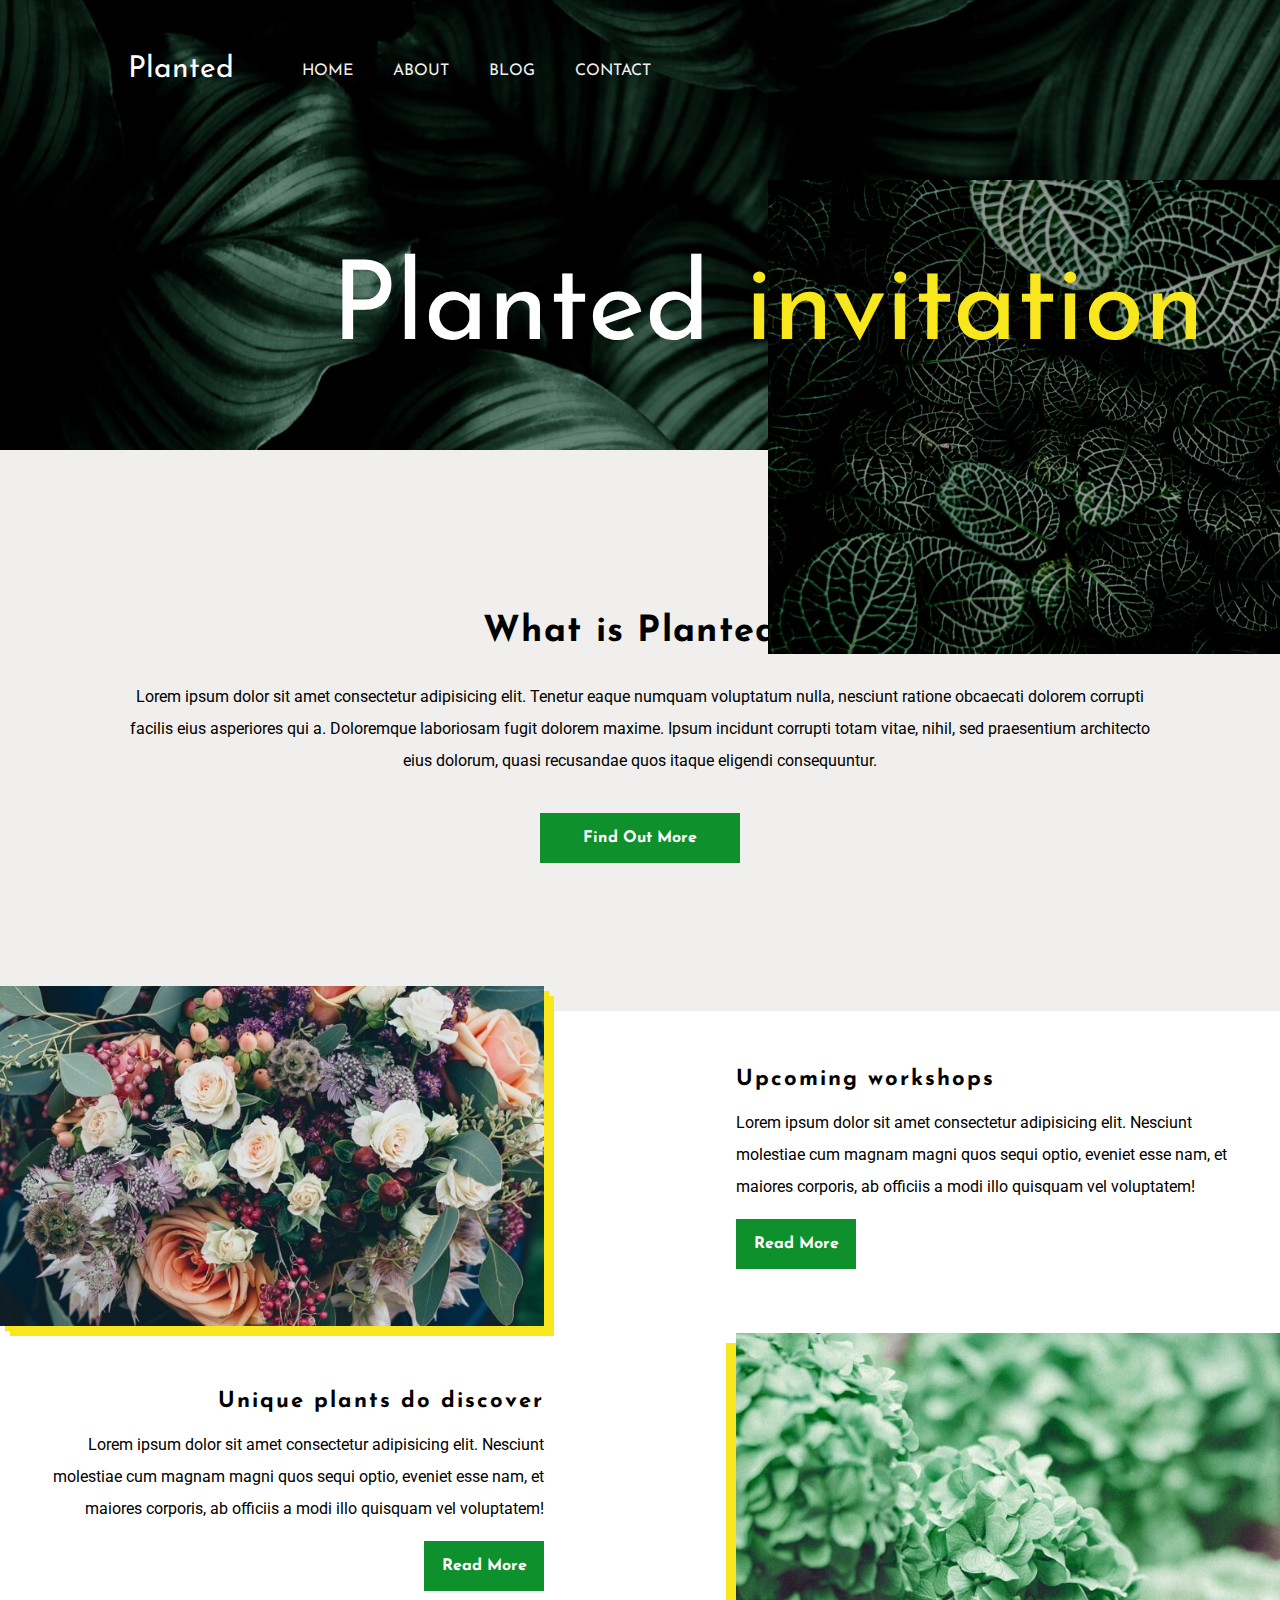
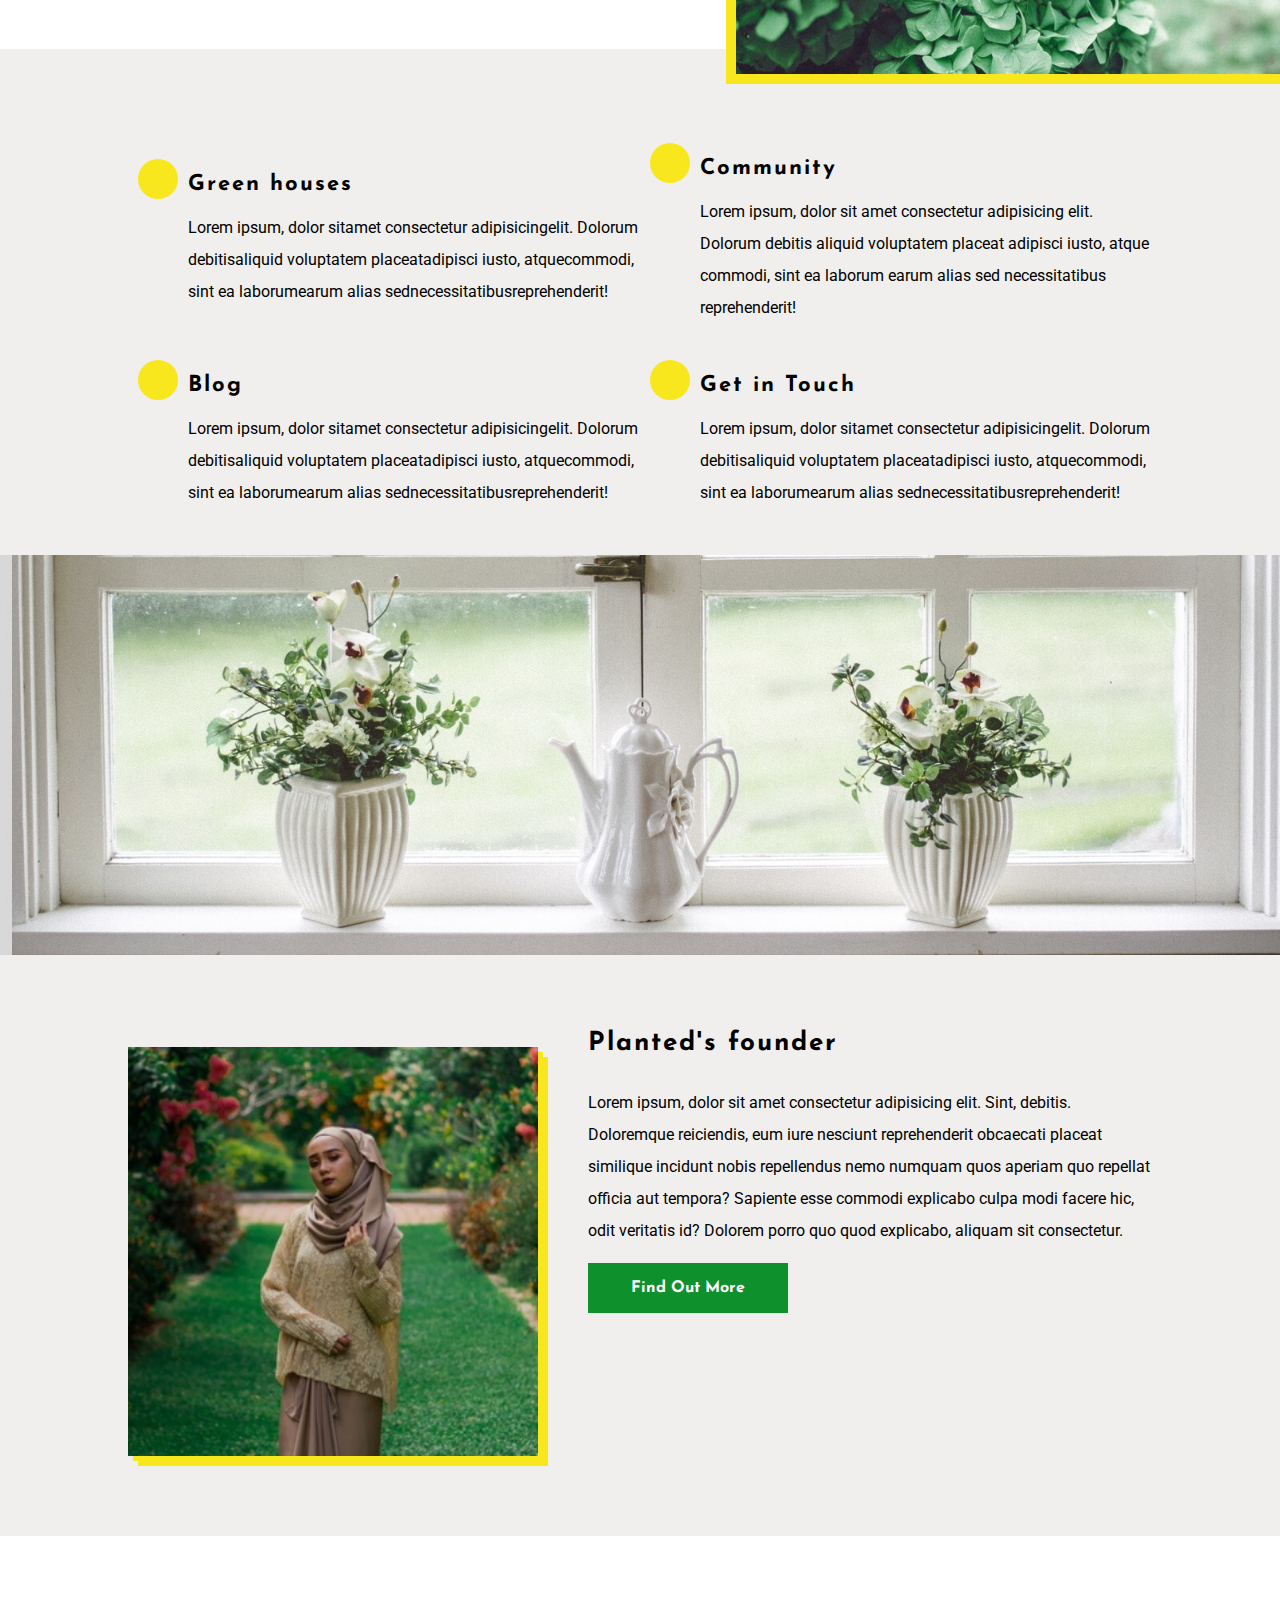
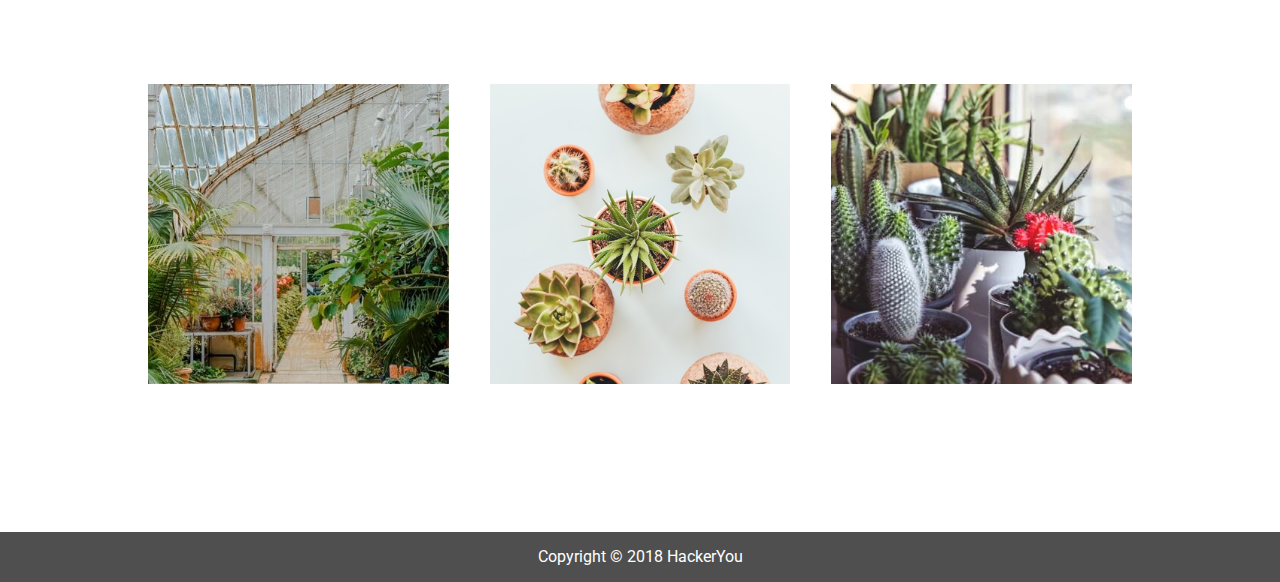
==== commit 2588dfd7: "Blog @media 992px; nav/wrapper splitted in index and blog" ====
--- a/index.html
+++ b/index.html
@@ -13,27 +13,29 @@
 
     <!-- Header = h1 + nav + bg main title | H1 before nav only desktop -->
     <header>
-        <nav class="wrapper">
-            <h1 class="desktopOnly navLogo">Planted</h1>
+        <nav>
+            <div class="wrapper">
+
+                <h1 class="desktopOnly navLogo">Planted</h1>
+                
+                <ul>
+                    <li>
+                        <a href="index.html">Home</a>
+                    </li>
+                    <li>
+                        <a href="#about">About</a>
+                    </li>
+                    <li>
+                        <a href="blog.html">Blog</a>
+                    </li>
+                    <li>
+                        <a href="contact.html">Contact</a>
+                    </li>
+                </ul>
             
-            <ul>
-                <li>
-                    <a href="index.html">Home</a>
-                </li>
-                <li>
-                    <a href="#about">About</a>
-                </li>
-                <li>
-                    <a href="blog.html">Blog</a>
-                </li>
-                <li>
-                    <a href="contact.html">Contact</a>
-                </li>
-            </ul>
-            
-            <div class="containerMenu mobileOnly">
-                <i class="fas fa-chevron-circle-down dropDown"></i>
-            </div>
+                <div class="containerMenu mobileOnly">
+                    <i class="fas fa-chevron-circle-down dropDown"></i>
+                </div>
             
         </nav>
         <h1 class="mainTitle">Planted <span>invitation</span></h1>
--- a/styles/style.css
+++ b/styles/style.css
@@ -207,8 +207,13 @@
           flex: 1 1 auto;
 }
 
-header .wrapper {
+header div.wrapper {
+  display: -webkit-box;
+  display: -ms-flexbox;
+  display: flex;
   margin: 10% auto;
+  width: 80%;
+  max-width: 1048px;
 }
 
 nav {
@@ -221,7 +226,7 @@
   -ms-flex-item-align: start;
       align-self: flex-start;
   position: relative;
-  margin: 5%;
+  width: 100%;
 }
 
 nav ul {
@@ -298,7 +303,7 @@
   header {
     height: 40vh;
   }
-  header .wrapper {
+  header div.wrapper {
     margin: 5% auto;
   }
   header h1 {
@@ -329,8 +334,9 @@
   }
   header {
     height: 50vh;
-  }
-  header .wrapper {
+    position: relative;
+  }
+  header div.wrapper {
     margin: 3% auto;
     -webkit-box-align: center;
         -ms-flex-align: center;
@@ -384,10 +390,13 @@
     font-family: 'Josefin Sans', Arial, Helvetica, sans-serif;
     font-weight: normal;
     left: unset;
+    z-index: 5;
     margin: 20% 5% 10% 25%;
   }
   header div.desktopOnly {
-    margin-top: 10%;
+    position: absolute;
+    margin-top: 0;
+    top: 9em;
   }
 }
 
@@ -431,6 +440,10 @@
 
 button {
   background: #0e902d;
+  font-size: 1rem;
+  letter-spacing: 0rem;
+  font-family: 'Josefin Sans', Arial, Helvetica, sans-serif;
+  font-weight: bold;
   border: none;
   margin: 20px;
 }
@@ -806,4 +819,372 @@
 footer p {
   margin: 0;
 }
+
+header.headerBlog {
+  background-image: url(../../../images/blogHeader.jpg);
+  height: 40vh;
+}
+
+header.headerBlog .wrapper {
+  margin: 0 auto;
+}
+
+@media (min-width: 768px) {
+  header.headerblog div.wrapper {
+    margin: 2% auto;
+  }
+  header.headerblog .mainTitle {
+    margin-top: 25%;
+    margin-left: 4%;
+  }
+}
+
+@media (min-width: 992px) {
+  header.headerBlog nav {
+    background-color: black;
+  }
+}
+
+main.mainBlog {
+  display: -webkit-box;
+  display: -ms-flexbox;
+  display: flex;
+  -webkit-box-orient: vertical;
+  -webkit-box-direction: normal;
+      -ms-flex-direction: column;
+          flex-direction: column;
+}
+
+main.mainBlog .wrapper {
+  padding: 0;
+}
+
+main.mainBlog .photoContainer {
+  display: -webkit-box;
+  display: -ms-flexbox;
+  display: flex;
+  -webkit-box-orient: vertical;
+  -webkit-box-direction: normal;
+      -ms-flex-direction: column;
+          flex-direction: column;
+  -ms-flex-item-align: end;
+      align-self: flex-end;
+  width: 90%;
+  margin-top: -1.5em;
+}
+
+main.mainBlog .photoContainer img {
+  width: 100%;
+  -webkit-box-shadow: -5px 5px #f8e71c;
+          box-shadow: -5px 5px #f8e71c;
+}
+
+main.mainBlog .blogPost {
+  padding: 10px 0 10px 10px;
+  margin-left: -4px;
+  border-bottom: 2px solid #f8e71c;
+  border-left: 2px solid #f8e71c;
+}
+
+main.mainBlog h3 {
+  font-size: 1.1rem;
+  letter-spacing: 0.1rem;
+  font-family: 'Josefin Sans', Arial, Helvetica, sans-serif;
+  font-weight: bold;
+}
+
+main.mainBlog .dateSign {
+  font-size: 0.6rem;
+  line-height: 1rem;
+  font-family: 'Roboto', Arial, Helvetica, sans-serif;
+  font-weight: normal;
+  font-style: italic;
+}
+
+main.mainBlog .dateSign span {
+  font-weight: bold;
+}
+
+main.mainBlog p {
+  font-size: 0.8rem;
+  line-height: 1.2rem;
+  font-family: 'Roboto', Arial, Helvetica, sans-serif;
+  font-weight: normal;
+  text-align: left;
+}
+
+main.mainBlog .publicComment {
+  display: -webkit-box;
+  display: -ms-flexbox;
+  display: flex;
+  -webkit-box-orient: horizontal;
+  -webkit-box-direction: normal;
+      -ms-flex-direction: row;
+          flex-direction: row;
+  -webkit-box-pack: start;
+      -ms-flex-pack: start;
+          justify-content: flex-start;
+  margin-bottom: 1em;
+}
+
+main.mainBlog .publicComment .profileContainer {
+  -webkit-box-flex: 0;
+      -ms-flex: 0 0 40%;
+          flex: 0 0 40%;
+  text-align: center;
+}
+
+main.mainBlog .publicComment .profileContainer img {
+  max-width: 100%;
+}
+
+main.mainBlog .publicComment .singleComment {
+  margin-left: 1em;
+  -webkit-box-flex: 3;
+      -ms-flex: 3 auto 100%;
+          flex: 3 auto 100%;
+}
+
+main.mainBlog .publicComment h4 {
+  font-size: 0.7rem;
+  letter-spacing: 0.1rem;
+  font-family: 'Josefin Sans', Arial, Helvetica, sans-serif;
+  font-weight: bold;
+  line-height: 1rem;
+  color: #074115;
+  margin: 0;
+}
+
+main.mainBlog .publicComment p {
+  font-size: 0.7rem;
+  line-height: 1.2rem;
+  font-family: 'Roboto', Arial, Helvetica, sans-serif;
+  font-weight: normal;
+}
+
+main.mainBlog .commentForm {
+  display: -webkit-box;
+  display: -ms-flexbox;
+  display: flex;
+  -webkit-box-orient: vertical;
+  -webkit-box-direction: normal;
+      -ms-flex-direction: column;
+          flex-direction: column;
+  width: 100%;
+  margin: 0;
+  padding: 0;
+}
+
+main.mainBlog .commentForm input,
+main.mainBlog .commentForm textarea {
+  border: none;
+  border-bottom: 2px solid #0e902d;
+  background-color: #f0efed;
+  margin: 1em 0em;
+}
+
+main.mainBlog .commentForm input[type="text"],
+main.mainBlog .commentForm input[type="email"] {
+  height: 2em;
+}
+
+main.mainBlog .commentForm textarea {
+  border: 2px solid #0e902d;
+  padding-top: 30px;
+  padding-left: 15px;
+}
+
+main.mainBlog .commentForm input[type="text"],
+main.mainBlog .commentForm input[type="email"] {
+  padding: 25px 0 25px 15px;
+}
+
+main.mainBlog .commentForm input[type="submit"] {
+  border: 2px solid #0e902d;
+  background-color: #0e902d;
+  font-size: 1rem;
+  letter-spacing: 0rem;
+  font-family: 'Josefin Sans', Arial, Helvetica, sans-serif;
+  font-weight: bold;
+  color: white;
+  height: 50px;
+  width: 100%;
+}
+
+main.mainBlog .commentForm input[type="text"]:hover,
+main.mainBlog .commentForm input[type="text"]:focus-within,
+main.mainBlog .commentForm input[type="email"]:hover,
+main.mainBlog .commentForm input[type="email"]:focus-within,
+main.mainBlog .commentForm textarea:hover,
+main.mainBlog .commentForm textarea:focus-within {
+  background-color: #f8e71c;
+  opacity: 0.6;
+}
+
+main.mainBlog .commentForm input[type="submit"]:hover,
+main.mainBlog .commentForm input[type="submit"]:focus-within {
+  opacity: 0.5;
+}
+
+@media (min-width: 768px) {
+  main.mainBlog .publicComment .profileContainer {
+    -webkit-box-flex: 0;
+        -ms-flex: 0 0 20%;
+            flex: 0 0 20%;
+  }
+}
+
+@media (min-width: 992px) {
+  main.mainBlog .photoContainer {
+    margin-top: -20%;
+    z-index: 5;
+  }
+  main.mainBlog .blogPost {
+    padding-left: 6%;
+  }
+  main.mainBlog h3 {
+    text-align: left;
+  }
+}
+
+aside {
+  display: -webkit-box;
+  display: -ms-flexbox;
+  display: flex;
+  -webkit-box-orient: vertical;
+  -webkit-box-direction: normal;
+      -ms-flex-direction: column;
+          flex-direction: column;
+  background-color: #f0efed;
+  -ms-flex-wrap: nowrap;
+      flex-wrap: nowrap;
+  -webkit-box-pack: start;
+      -ms-flex-pack: start;
+          justify-content: flex-start;
+  padding-bottom: 5%;
+}
+
+aside .wrapper {
+  width: 70%;
+  background-color: #fff;
+  margin-top: -65%;
+  padding: 65% 2% 2% 2%;
+}
+
+aside .photoContainer {
+  width: 80%;
+  z-index: 5;
+}
+
+aside .photoContainer img {
+  width: 100%;
+  max-width: 100%;
+}
+
+aside h4 {
+  font-size: 0.8rem;
+  letter-spacing: 0.1rem;
+  font-family: 'Josefin Sans', Arial, Helvetica, sans-serif;
+  font-weight: bold;
+}
+
+aside p,
+aside li {
+  font-size: 0.7rem;
+  line-height: 1.2rem;
+  font-family: 'Roboto', Arial, Helvetica, sans-serif;
+  font-weight: normal;
+}
+
+aside p a,
+aside li a {
+  text-decoration: none;
+  font-style: italic;
+  font-weight: bold;
+  color: #074115;
+}
+
+aside li::before {
+  content: "\2022";
+  color: #0e902d;
+  display: inline-block;
+  width: 1em;
+  margin-left: -1em;
+}
+
+@media (min-width: 768px) {
+  aside {
+    -webkit-box-orient: horizontal;
+    -webkit-box-direction: normal;
+        -ms-flex-direction: row;
+            flex-direction: row;
+  }
+  aside .wrapper {
+    width: 100%;
+    margin-top: -5%;
+    margin-left: -40%;
+    padding: 2% 2% 2% 45%;
+  }
+  aside .photoContainer {
+    width: 35%;
+  }
+  aside h4 {
+    margin-bottom: 2%;
+  }
+  aside ul {
+    padding-left: 8%;
+    margin: 1% 0;
+  }
+}
+
+@media (min-width: 992px) {
+  aside {
+    display: inline-block;
+  }
+  aside .wrapper {
+    max-height: 60vh;
+    width: 72%;
+    margin-top: -85%;
+    margin-left: 30%;
+    padding: 85% 5%;
+  }
+  aside .photoContainer {
+    max-height: 30vh;
+    width: 100%;
+  }
+  aside .photoContainer {
+    margin-top: 20%;
+  }
+}
+
+@media (min-width: 992px) {
+  .gridContainer {
+    display: -ms-grid;
+    display: grid;
+    grid-gap: 0;
+  }
+  .gridHeader {
+    -ms-grid-column: 1;
+        grid-column-start: 1;
+    grid-column-end: 12;
+  }
+  .gridMain {
+    -ms-grid-column: 7;
+        grid-column-start: 7;
+    grid-column-end: 12;
+  }
+  .gridAside {
+    -ms-grid-column: 1;
+        grid-column-start: 1;
+    grid-column-end: 7;
+    -ms-grid-row: 2;
+        grid-row-start: 2;
+    grid-row-end: 3;
+  }
+  .gridFooter {
+    -ms-grid-column: 1;
+        grid-column-start: 1;
+    grid-column-end: 12;
+  }
+}
 /*# sourceMappingURL=style.css.map */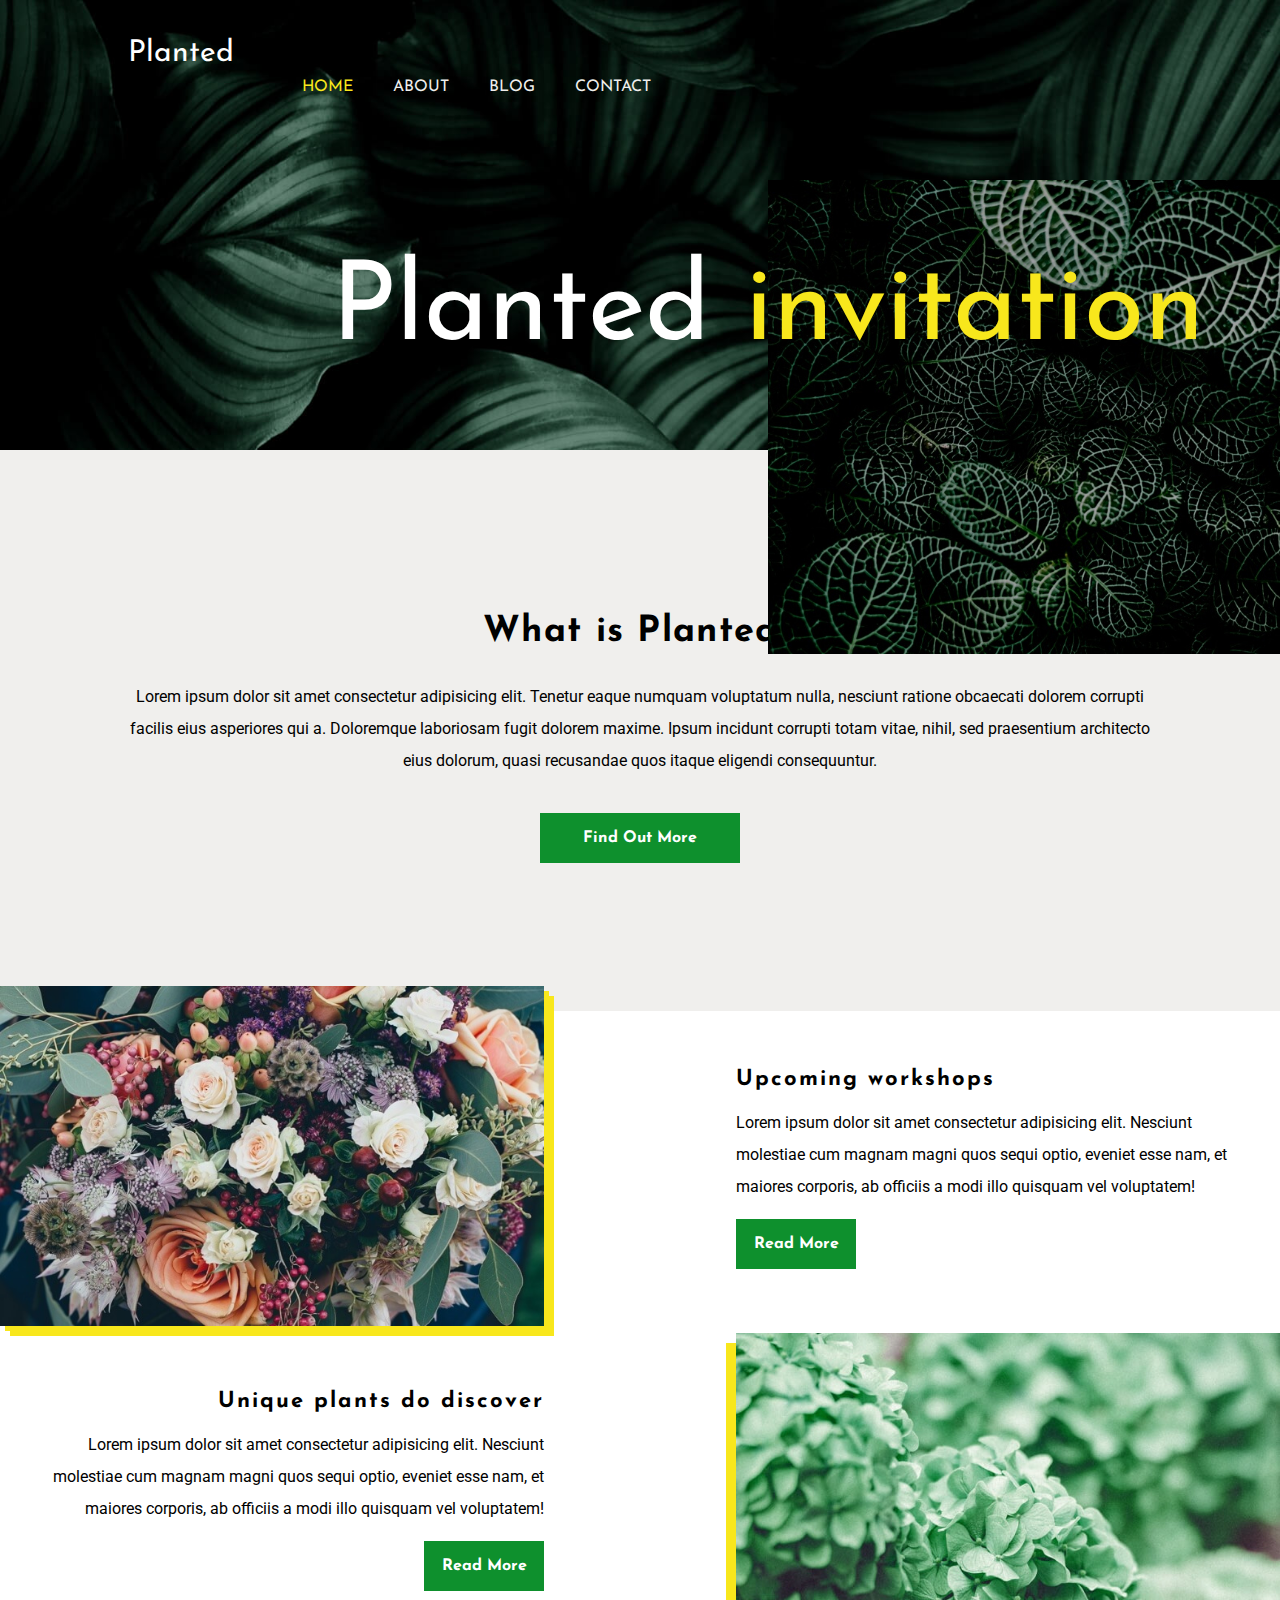
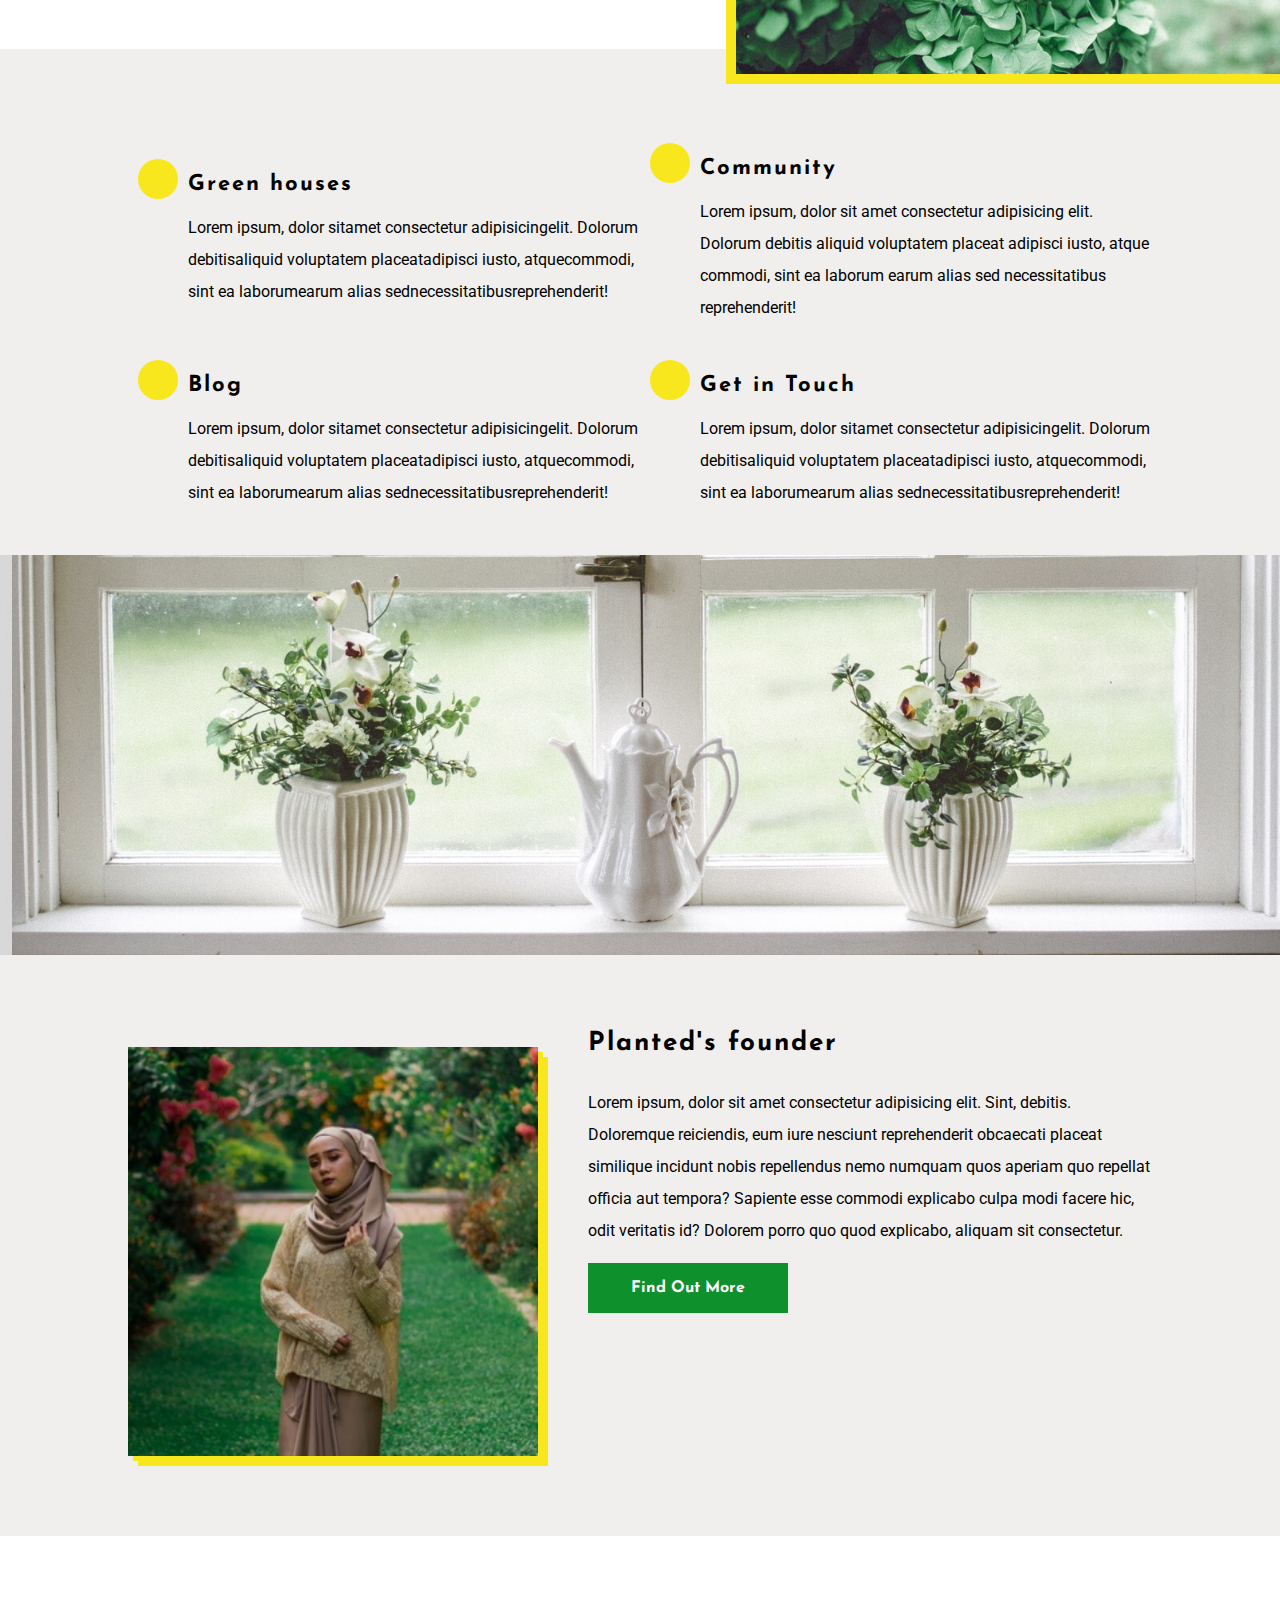
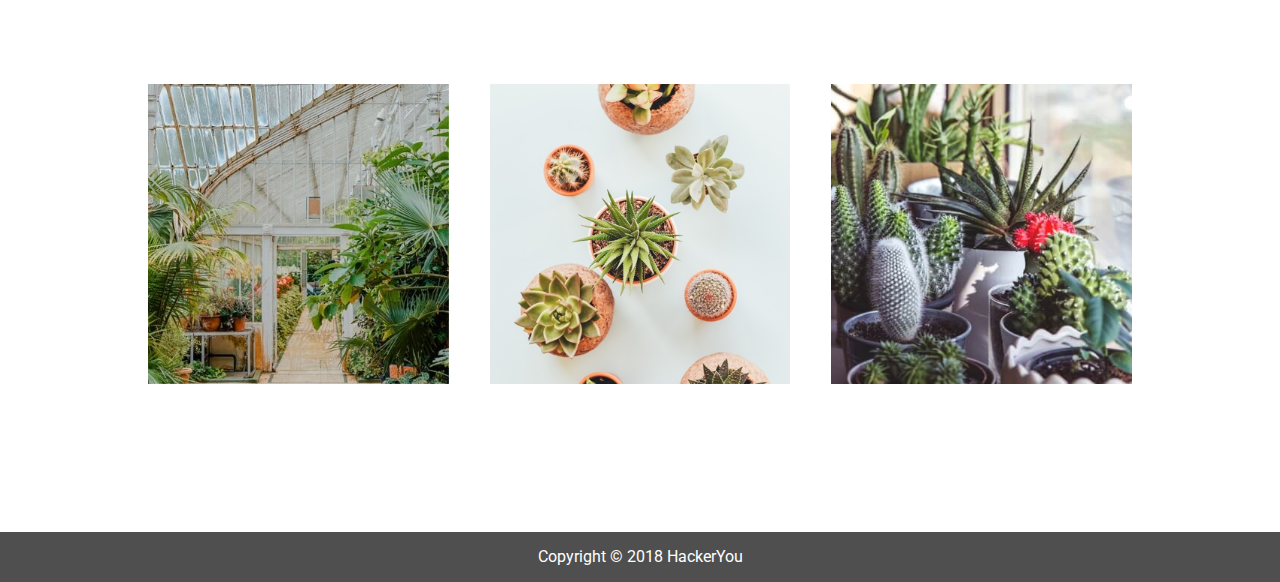
==== commit b0610c11: "Done until small screens - 992px; nav ul keeps drops down when hover; missing layout adjustments for" ====
--- a/index.html
+++ b/index.html
@@ -12,7 +12,7 @@
 <body>
 
     <!-- Header = h1 + nav + bg main title | H1 before nav only desktop -->
-    <header>
+    <header class="headerHome">
         <nav>
             <div class="wrapper">
 
--- a/styles/style.css
+++ b/styles/style.css
@@ -175,7 +175,7 @@
 
 .wrapper {
   width: 80%;
-  max-width: 1048px;
+  max-width: 1024px;
   margin: 0 auto;
 }
 
@@ -227,6 +227,7 @@
       align-self: flex-start;
   position: relative;
   width: 100%;
+  padding: 30px 15px;
 }
 
 nav ul {
@@ -261,10 +262,6 @@
   position: absolute;
   top: 20;
   right: 20;
-}
-
-nav {
-  padding: 30px 15px;
 }
 
 nav:hover ul,
@@ -347,14 +344,13 @@
     display: -webkit-box;
     display: -ms-flexbox;
     display: flex;
-    margin: 0;
-    padding: 0;
+    height: 0;
   }
   header nav:hover ul li,
   header nav:focus-within ul li {
     background-color: initial;
     border: none;
-    line-height: 3rem;
+    height: 0;
   }
   header h1.desktopOnly,
   header ul {
@@ -397,6 +393,9 @@
     position: absolute;
     margin-top: 0;
     top: 9em;
+  }
+  header.headerHome nav div ul li a[href*="index"] {
+    color: #f8e71c;
   }
 }
 
@@ -820,32 +819,36 @@
   margin: 0;
 }
 
-header.headerBlog {
-  background-image: url(../../../images/blogHeader.jpg);
+header.headerSecondary {
+  background-image: url("../../../images/blogHeader.jpg");
   height: 40vh;
 }
 
-header.headerBlog .wrapper {
-  margin: 0 auto;
-}
-
 @media (min-width: 768px) {
-  header.headerblog div.wrapper {
+  header.headerSecondary div.wrapper {
     margin: 2% auto;
   }
-  header.headerblog .mainTitle {
-    margin-top: 25%;
-    margin-left: 4%;
+  header.headerSecondary .mainTitle {
+    top: 22vh;
+    left: 6vh;
   }
 }
 
 @media (min-width: 992px) {
-  header.headerBlog nav {
+  header.headerSecondary nav {
     background-color: black;
   }
-}
-
-main.mainBlog {
+  header.headerBlog nav div ul li a[href*="blog"] {
+    color: #f8e71c;
+  }
+  header.headerBlog .mainTitle {
+    top: 0;
+    left: 0;
+    margin: 25% 10%;
+  }
+}
+
+main.mainSecondary {
   display: -webkit-box;
   display: -ms-flexbox;
   display: flex;
@@ -855,11 +858,11 @@
           flex-direction: column;
 }
 
-main.mainBlog .wrapper {
+main.mainSecondary .wrapper {
   padding: 0;
 }
 
-main.mainBlog .photoContainer {
+main.mainSecondary .photoContainer {
   display: -webkit-box;
   display: -ms-flexbox;
   display: flex;
@@ -873,27 +876,28 @@
   margin-top: -1.5em;
 }
 
-main.mainBlog .photoContainer img {
+main.mainSecondary .photoContainer img {
   width: 100%;
   -webkit-box-shadow: -5px 5px #f8e71c;
           box-shadow: -5px 5px #f8e71c;
 }
 
-main.mainBlog .blogPost {
+main.mainSecondary .blogPost {
   padding: 10px 0 10px 10px;
   margin-left: -4px;
   border-bottom: 2px solid #f8e71c;
   border-left: 2px solid #f8e71c;
 }
 
-main.mainBlog h3 {
+main.mainSecondary h3 {
   font-size: 1.1rem;
   letter-spacing: 0.1rem;
   font-family: 'Josefin Sans', Arial, Helvetica, sans-serif;
   font-weight: bold;
-}
-
-main.mainBlog .dateSign {
+  text-align: left;
+}
+
+main.mainSecondary .dateSign {
   font-size: 0.6rem;
   line-height: 1rem;
   font-family: 'Roboto', Arial, Helvetica, sans-serif;
@@ -901,11 +905,11 @@
   font-style: italic;
 }
 
-main.mainBlog .dateSign span {
+main.mainSecondary .dateSign span {
   font-weight: bold;
 }
 
-main.mainBlog p {
+main.mainSecondary p {
   font-size: 0.8rem;
   line-height: 1.2rem;
   font-family: 'Roboto', Arial, Helvetica, sans-serif;
@@ -913,7 +917,7 @@
   text-align: left;
 }
 
-main.mainBlog .publicComment {
+main.mainSecondary .publicComment {
   display: -webkit-box;
   display: -ms-flexbox;
   display: flex;
@@ -927,25 +931,25 @@
   margin-bottom: 1em;
 }
 
-main.mainBlog .publicComment .profileContainer {
+main.mainSecondary .publicComment .profileContainer {
   -webkit-box-flex: 0;
       -ms-flex: 0 0 40%;
           flex: 0 0 40%;
   text-align: center;
 }
 
-main.mainBlog .publicComment .profileContainer img {
+main.mainSecondary .publicComment .profileContainer img {
   max-width: 100%;
 }
 
-main.mainBlog .publicComment .singleComment {
+main.mainSecondary .publicComment .singleComment {
   margin-left: 1em;
   -webkit-box-flex: 3;
       -ms-flex: 3 auto 100%;
           flex: 3 auto 100%;
 }
 
-main.mainBlog .publicComment h4 {
+main.mainSecondary .publicComment h4 {
   font-size: 0.7rem;
   letter-spacing: 0.1rem;
   font-family: 'Josefin Sans', Arial, Helvetica, sans-serif;
@@ -955,14 +959,14 @@
   margin: 0;
 }
 
-main.mainBlog .publicComment p {
+main.mainSecondary .publicComment p {
   font-size: 0.7rem;
   line-height: 1.2rem;
   font-family: 'Roboto', Arial, Helvetica, sans-serif;
   font-weight: normal;
 }
 
-main.mainBlog .commentForm {
+main.mainSecondary .basicForm {
   display: -webkit-box;
   display: -ms-flexbox;
   display: flex;
@@ -973,33 +977,37 @@
   width: 100%;
   margin: 0;
   padding: 0;
-}
-
-main.mainBlog .commentForm input,
-main.mainBlog .commentForm textarea {
+  font-size: 1rem;
+  line-height: 1rem;
+  font-family: 'Josefin Sans', Arial, Helvetica, sans-serif;
+  font-weight: lighter;
+}
+
+main.mainSecondary .basicForm input,
+main.mainSecondary .basicForm textarea {
   border: none;
   border-bottom: 2px solid #0e902d;
   background-color: #f0efed;
   margin: 1em 0em;
 }
 
-main.mainBlog .commentForm input[type="text"],
-main.mainBlog .commentForm input[type="email"] {
+main.mainSecondary .basicForm input[type="text"],
+main.mainSecondary .basicForm input[type="email"] {
   height: 2em;
 }
 
-main.mainBlog .commentForm textarea {
+main.mainSecondary .basicForm textarea {
   border: 2px solid #0e902d;
   padding-top: 30px;
   padding-left: 15px;
 }
 
-main.mainBlog .commentForm input[type="text"],
-main.mainBlog .commentForm input[type="email"] {
+main.mainSecondary .basicForm input[type="text"],
+main.mainSecondary .basicForm input[type="email"] {
   padding: 25px 0 25px 15px;
 }
 
-main.mainBlog .commentForm input[type="submit"] {
+main.mainSecondary .basicForm input[type="submit"] {
   border: 2px solid #0e902d;
   background-color: #0e902d;
   font-size: 1rem;
@@ -1011,23 +1019,23 @@
   width: 100%;
 }
 
-main.mainBlog .commentForm input[type="text"]:hover,
-main.mainBlog .commentForm input[type="text"]:focus-within,
-main.mainBlog .commentForm input[type="email"]:hover,
-main.mainBlog .commentForm input[type="email"]:focus-within,
-main.mainBlog .commentForm textarea:hover,
-main.mainBlog .commentForm textarea:focus-within {
+main.mainSecondary .basicForm input[type="text"]:hover,
+main.mainSecondary .basicForm input[type="text"]:focus-within,
+main.mainSecondary .basicForm input[type="email"]:hover,
+main.mainSecondary .basicForm input[type="email"]:focus-within,
+main.mainSecondary .basicForm textarea:hover,
+main.mainSecondary .basicForm textarea:focus-within {
   background-color: #f8e71c;
   opacity: 0.6;
 }
 
-main.mainBlog .commentForm input[type="submit"]:hover,
-main.mainBlog .commentForm input[type="submit"]:focus-within {
+main.mainSecondary .basicForm input[type="submit"]:hover,
+main.mainSecondary .basicForm input[type="submit"]:focus-within {
   opacity: 0.5;
 }
 
 @media (min-width: 768px) {
-  main.mainBlog .publicComment .profileContainer {
+  main.mainSecondary .publicComment .profileContainer {
     -webkit-box-flex: 0;
         -ms-flex: 0 0 20%;
             flex: 0 0 20%;
@@ -1035,14 +1043,14 @@
 }
 
 @media (min-width: 992px) {
-  main.mainBlog .photoContainer {
-    margin-top: -20%;
+  main.mainSecondary .photoContainer {
+    margin-top: 0;
     z-index: 5;
   }
-  main.mainBlog .blogPost {
+  main.mainSecondary .blogPost {
     padding-left: 6%;
   }
-  main.mainBlog h3 {
+  main.mainSecondary h3 {
     text-align: left;
   }
 }
@@ -1187,4 +1195,153 @@
     grid-column-end: 12;
   }
 }
+
+header.headerContact {
+  background-image: url("../../../images/contactHeader.jpg");
+}
+
+header.headerContact .mainTitle {
+  left: 5vh;
+  top: 15vh;
+  width: 50%;
+}
+
+@media (min-width: 768px) {
+  header.headerContact nav div ul li a[href*="contact"] {
+    color: #f8e71c;
+  }
+  header.headerContact .mainTitle {
+    top: 12vh;
+    font-size: 5rem;
+    font-family: 'Josefin Sans', Arial, Helvetica, sans-serif;
+    font-weight: normal;
+  }
+}
+
+@media (min-width: 992px) {
+  header.headerContact .mainTitle {
+    top: 0;
+    left: 0;
+    margin: 15% 10%;
+  }
+}
+
+main.mainSecondary .contactForm input,
+main.mainSecondary .contactForm textarea {
+  background-color: #fff;
+}
+
+main.mainContact .basicForm {
+  -webkit-box-shadow: -5px 5px #f8e71c;
+          box-shadow: -5px 5px #f8e71c;
+  background-color: #fff;
+  padding-left: 4%;
+  padding-right: 4%;
+}
+
+@media (min-width: 768px) {
+  main.mainSecondary {
+    margin-top: -5%;
+  }
+  main.mainContact .basicForm {
+    z-index: 5;
+  }
+}
+
+@media (min-width: 992px) {
+  main.mainSecondary {
+    margin-top: -25%;
+  }
+}
+
+aside.asideContact .email p {
+  font-size: 0.8rem;
+  letter-spacing: 0.1rem;
+  font-family: 'Josefin Sans', Arial, Helvetica, sans-serif;
+  font-weight: bold;
+}
+
+aside.asideContact .address p {
+  font-size: 0.7rem;
+  line-height: 0.8rem;
+  font-family: 'Roboto', Arial, Helvetica, sans-serif;
+  font-weight: normal;
+}
+
+aside.asideContact .wrapper {
+  display: -webkit-box;
+  display: -ms-flexbox;
+  display: flex;
+  -webkit-box-orient: vertical;
+  -webkit-box-direction: normal;
+      -ms-flex-direction: column;
+          flex-direction: column;
+  padding: 0;
+  margin: 0 auto;
+  width: 80%;
+  -webkit-box-align: center;
+      -ms-flex-align: center;
+          align-items: center;
+  background-color: #f0efed;
+  -webkit-box-pack: left;
+      -ms-flex-pack: left;
+          justify-content: left;
+}
+
+aside.asideContact ul {
+  display: -webkit-box;
+  display: -ms-flexbox;
+  display: flex;
+  -webkit-box-orient: horizontal;
+  -webkit-box-direction: normal;
+      -ms-flex-direction: row;
+          flex-direction: row;
+  -webkit-box-pack: justify;
+      -ms-flex-pack: justify;
+          justify-content: space-between;
+  width: 80%;
+  margin: 0 10%;
+  padding: 0;
+}
+
+aside.asideContact ul li {
+  padding: 5%;
+  font-size: 1rem;
+  display: -webkit-box;
+  display: -ms-flexbox;
+  display: flex;
+  -webkit-box-pack: center;
+      -ms-flex-pack: center;
+          justify-content: center;
+}
+
+aside.asideContact ul li a {
+  color: #0e902d;
+}
+
+aside.asideContact ul li::before {
+  content: "";
+}
+
+aside.asideContact ul li:hover,
+aside.asideContact ul li:focus-within {
+  font-size: 1.5rem;
+  padding: 0;
+}
+
+@media (min-width: 768px) {
+  aside.asideContact li {
+    font-size: 1.5rem;
+  }
+  aside.asideContact li:hover,
+  aside.asideContact li:focus-within {
+    font-size: 2rem;
+  }
+}
+
+@media (min-width: 992px) {
+  aside.asideContact .wrapper {
+    margin-top: 20%;
+  }
+}
 /*# sourceMappingURL=style.css.map */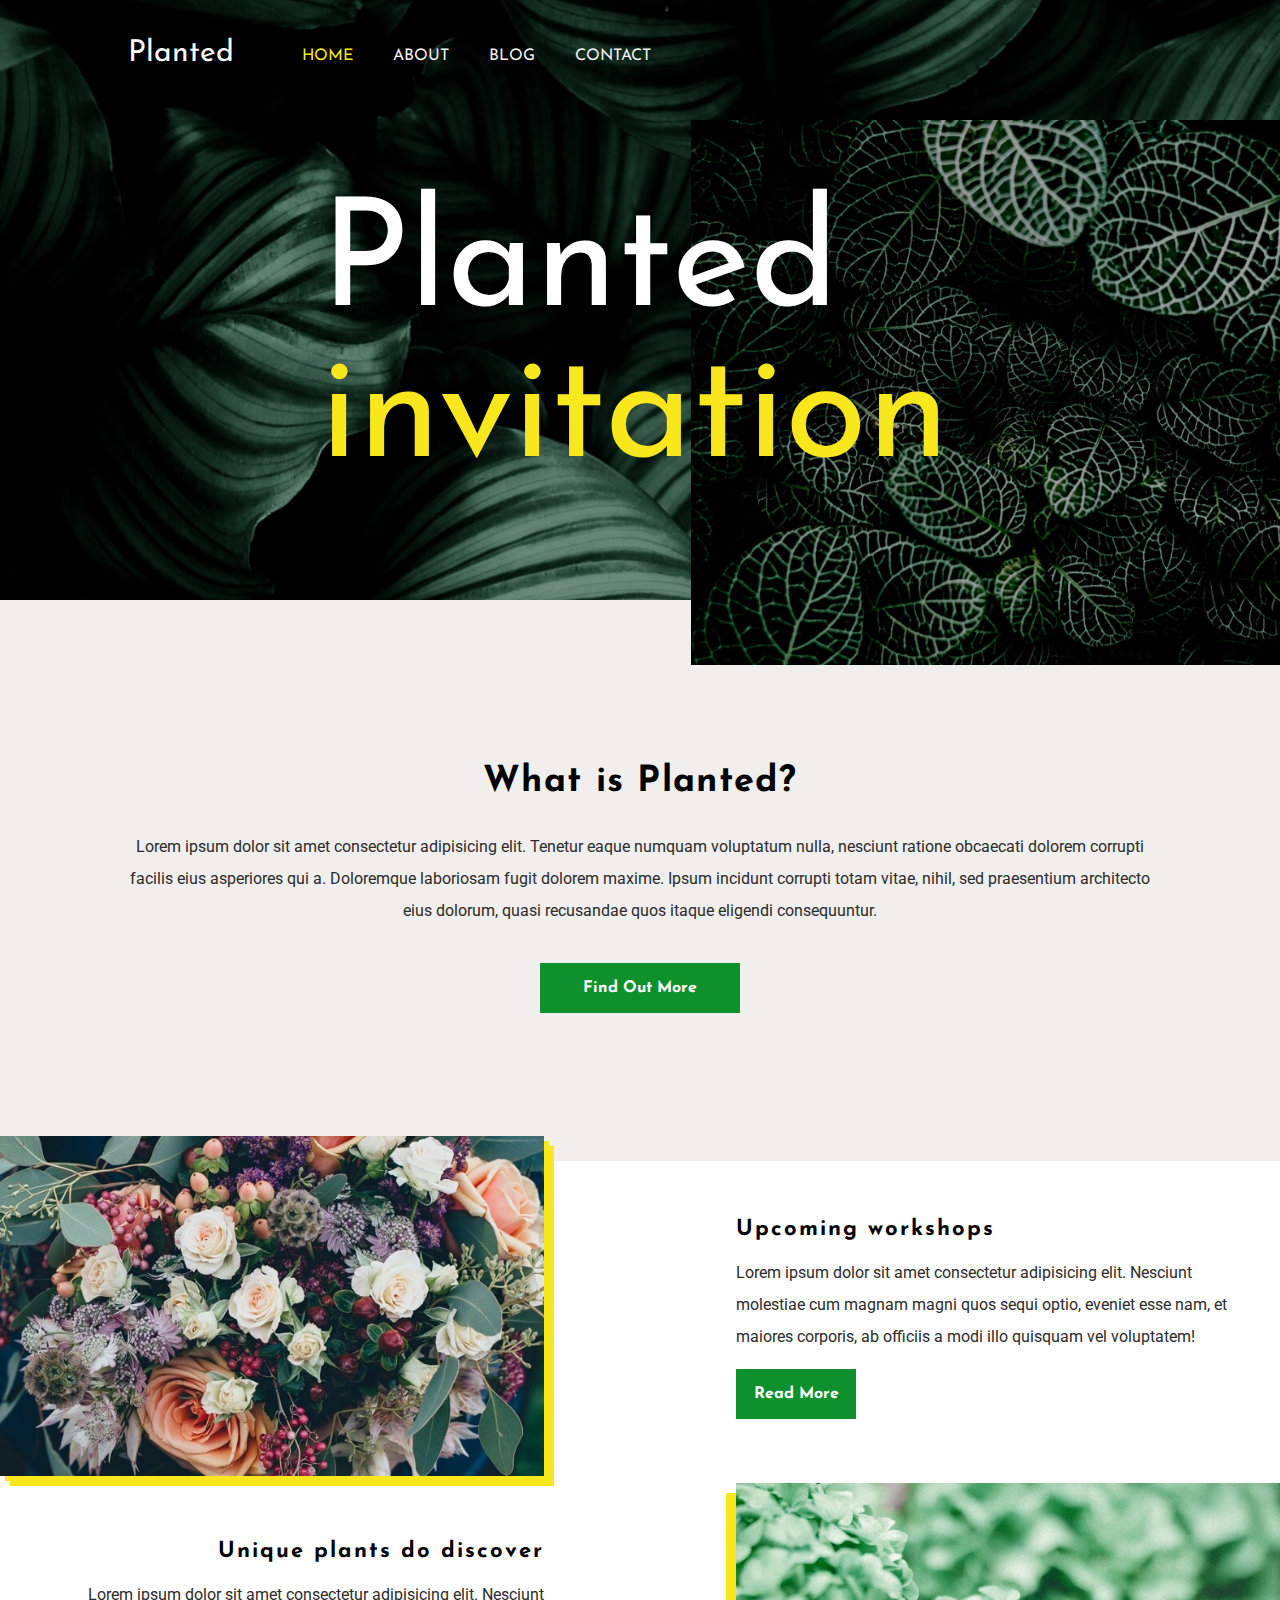
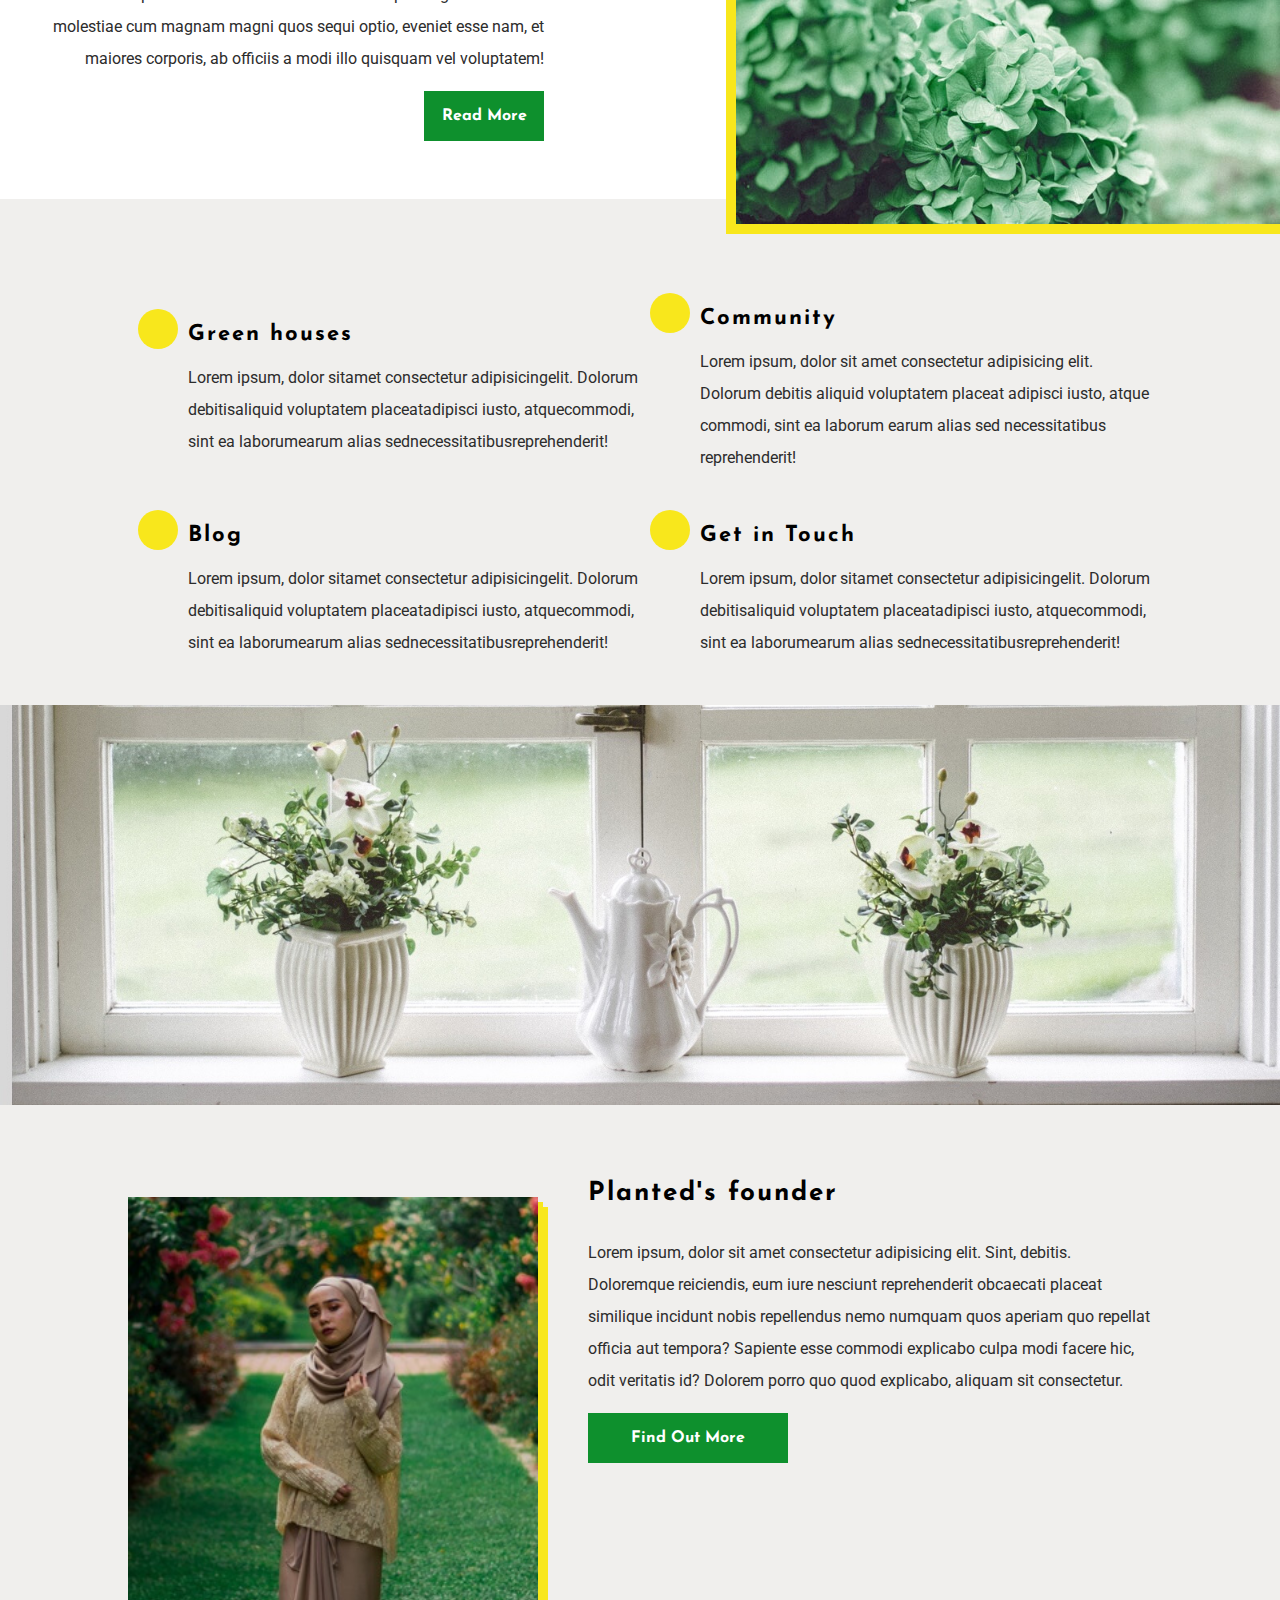
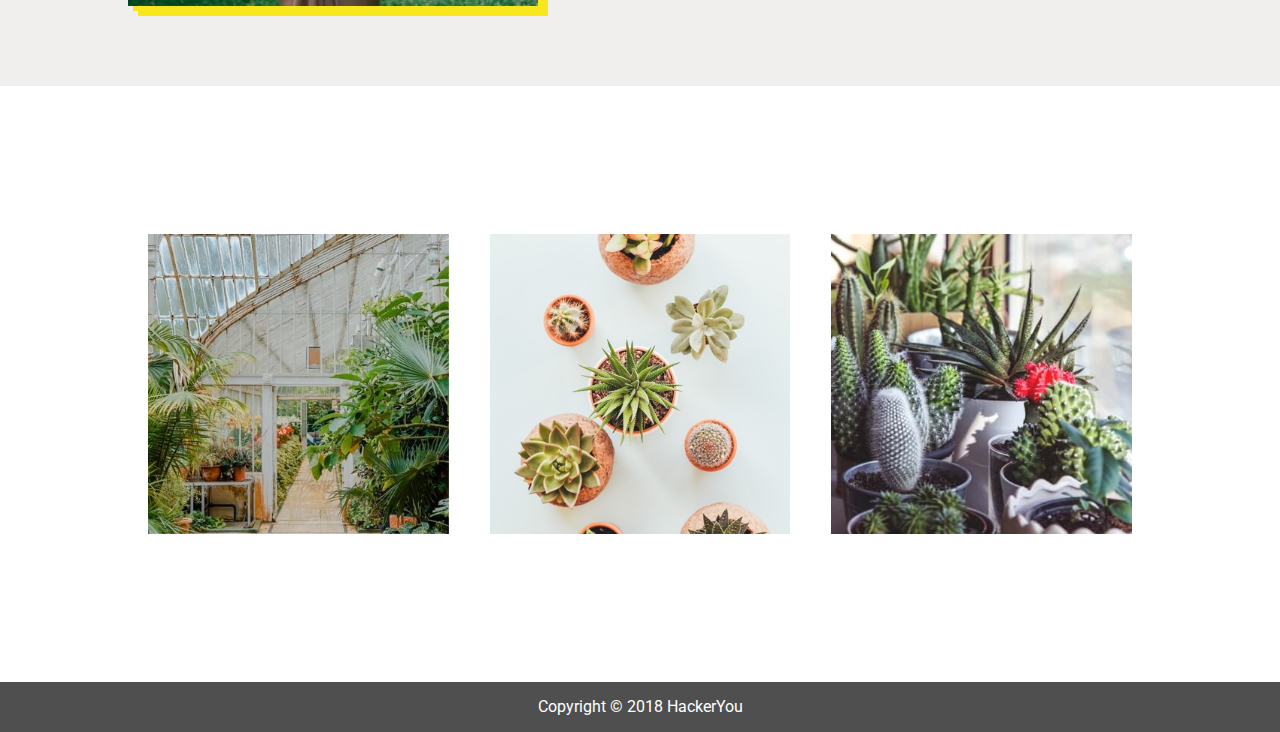
==== commit 6f99d22c: "Project 2 - finished; nav, IMG path and break points fixed" ====
--- a/index.html
+++ b/index.html
@@ -10,6 +10,8 @@
     <link rel="stylesheet" href="styles/style.css">
 </head>
 <body>
+    <!-- Skip link -->
+    <a href="#about" class="skipLink">Skip to main content.</a>
 
     <!-- Header = h1 + nav + bg main title | H1 before nav only desktop -->
     <header class="headerHome">
@@ -38,6 +40,7 @@
                 </div>
             
         </nav>
+
         <h1 class="mainTitle">Planted <span>invitation</span></h1>
 
         <!-- Sugestion: this img only appears on desktop -->
@@ -49,36 +52,48 @@
 
 <!-- Main with explanation about the business -->
     <main id="about">
+
         <div class="wrapper">
+
             <h3> What is Planted?</h3>
+
             <p>Lorem ipsum dolor sit amet consectetur adipisicing elit. Tenetur eaque numquam voluptatum nulla, nesciunt ratione obcaecati dolorem corrupti facilis eius asperiores qui a. Doloremque laboriosam fugit dolorem maxime. Ipsum incidunt corrupti totam vitae, nihil, sed praesentium architecto eius dolorum, quasi recusandae quos itaque eligendi consequuntur.</p>
+
             <button class="btnFindOut">
                 <a href="#">Find Out More</a>
             </button>
+
         </div>
 
     </main>
 
 <!-- First section with calls for two articles (plants do discover and next events) -->
     <section class="sectionEvents">
+
         <div class="firstPost">
+
             <div class="photoContainer">
                 <img class="photoArticle" src="images/flowersSection1.jpg" alt="Bouquet with flowers in many tones of pink and dark green leaves.">
             </div>
+
             <div class="wrapper firstText">
                 <h3>Unique plants do discover</h3>
                 <p>Lorem ipsum dolor sit amet consectetur adipisicing elit. Nesciunt molestiae cum magnam magni quos sequi optio, eveniet esse nam, et maiores corporis, ab officiis a modi illo quisquam vel voluptatem!</p>
+
                 <button class="btnRead">
                     <a href="#">Read More</a>
                 </button>
+
             </div>
             
         </div>
 
         <div class="secondPost">
+
             <div class="photoContainer">
                 <img class="photoArticle" src="images/plantsSection1.jpg" alt="Plant with green leaves in bouquet shape.">
             </div>
+
             <div class="wrapper secondText">
                 <h3>Upcoming workshops</h3>
                 <p>Lorem ipsum dolor sit amet consectetur adipisicing elit. Nesciunt molestiae cum magnam magni quos sequi optio, eveniet esse nam, et maiores corporis, ab officiis a modi illo quisquam vel voluptatem!</p>
@@ -86,11 +101,13 @@
                     <a href="#">Read More</a>
                 </button>
             </div>
+
         </div>
     </section>
+
 <!-- Second section with calls to other articles (green houses, community, blog anc contact) and founder's intro -->
     <section class="sectionInfo">
-        <!-- Is necessary to put the ul inside a div? -->
+        
         <div class="wrapper">
             <ul>
                 <li>
@@ -139,9 +156,11 @@
                 </li>
             </ul>
         </div>
+
         <div>
             <img class ="bannerSection" src="images/bannerSection2.jpg" alt="Two white vases with white flowers and green leaves in a white window with a white jar between them.">
         </div>
+
         <div class="wrapper sectionFounder">
             <div class="photoContainer">
                 <img src="images/founder.jpg"alt="Planted's founder standing in agarden.">
@@ -158,6 +177,7 @@
             </div>
         </div>
     </section>
+    
 <!-- Section with gallery only for layout purpose (not content) -->
     <section class="wrapper gallerySection">
         <!-- Mobile recommendation: only two images -->
--- a/styles/style.css
+++ b/styles/style.css
@@ -188,6 +188,28 @@
   list-style-type: none;
 }
 
+p {
+  color: #2c2c2c;
+}
+
+.skipLink {
+  position: absolute;
+  left: -1000px;
+  top: 5px;
+  z-index: 99;
+  background: #074115;
+  color: #fff;
+  padding: 2%;
+  font-size: 1rem;
+  letter-spacing: 0.2rem;
+  font-family: 'Josefin Sans', Arial, Helvetica, sans-serif;
+  font-weight: bold;
+}
+
+.skipLink:focus {
+  left: 0;
+}
+
 header {
   background-image: url("./../images/homeHeader.jpg");
   background-position: center center;
@@ -201,7 +223,7 @@
           flex-direction: column;
   -ms-flex-wrap: nowrap;
       flex-wrap: nowrap;
-  height: 80vh;
+  height: 70%;
   -webkit-box-flex: 1;
       -ms-flex: 1 1 auto;
           flex: 1 1 auto;
@@ -276,6 +298,10 @@
   background-color: #4f4f4f;
   border: 1px solid #f8e71c;
   line-height: 3rem;
+}
+
+.mainTitle {
+  max-width: 50%;
 }
 
 h1 {
@@ -298,7 +324,7 @@
 
 @media (min-width: 768px) {
   header {
-    height: 40vh;
+    height: 600px;
   }
   header div.wrapper {
     margin: 5% auto;
@@ -307,8 +333,8 @@
     font-size: 6rem;
     font-family: 'Josefin Sans', Arial, Helvetica, sans-serif;
     font-weight: normal;
-    top: 0;
-    margin: 10% 5%;
+    top: unset;
+    margin: 30% 10%;
   }
   header div.desktopOnly {
     display: -webkit-box;
@@ -318,10 +344,10 @@
     -webkit-box-pack: end;
         -ms-flex-pack: end;
             justify-content: flex-end;
-    margin-top: 5%;
+    margin-top: 200px;
   }
   header div.desktopOnly img {
-    width: 40%;
+    max-width: 40%;
   }
 }
 
@@ -330,7 +356,6 @@
     display: none;
   }
   header {
-    height: 50vh;
     position: relative;
   }
   header div.wrapper {
@@ -344,13 +369,12 @@
     display: -webkit-box;
     display: -ms-flexbox;
     display: flex;
-    height: 0;
   }
   header nav:hover ul li,
   header nav:focus-within ul li {
     background-color: initial;
     border: none;
-    height: 0;
+    line-height: initial;
   }
   header h1.desktopOnly,
   header ul {
@@ -372,14 +396,14 @@
   }
   header nav {
     padding: 0;
-    position: unset;
+    position: static;
     -webkit-box-pack: start;
         -ms-flex-pack: start;
             justify-content: flex-start;
   }
   header nav h1,
   header nav ul {
-    position: unset;
+    position: static;
   }
   header h1.mainTitle {
     font-size: 5.5rem;
@@ -387,15 +411,29 @@
     font-weight: normal;
     left: unset;
     z-index: 5;
-    margin: 20% 5% 10% 25%;
+    margin: 24% 10%;
   }
   header div.desktopOnly {
     position: absolute;
-    margin-top: 0;
-    top: 9em;
+    margin-top: 300px;
   }
   header.headerHome nav div ul li a[href*="index"] {
     color: #f8e71c;
+  }
+}
+
+@media (min-width: 1200px) {
+  header h1.mainTitle {
+    font-size: 7.5rem;
+    font-family: 'Josefin Sans', Arial, Helvetica, sans-serif;
+    font-weight: normal;
+    margin: 15% 10%;
+  }
+  header div.desktopOnly {
+    margin-top: 120px;
+  }
+  header div.desktopOnly img {
+    max-width: 46%;
   }
 }
 
@@ -461,6 +499,11 @@
 .btnRead {
   height: 50px;
   width: 120px;
+}
+
+button:hover,
+button:focus-within {
+  opacity: 0.5;
 }
 
 section .photoContainer img {
@@ -806,7 +849,6 @@
 
 footer {
   background-color: #4f4f4f;
-  color: white;
   margin: 0;
   font-size: 0.8rem;
   line-height: 2.5rem;
@@ -816,12 +858,17 @@
 }
 
 footer p {
+  color: white;
   margin: 0;
 }
 
 header.headerSecondary {
-  background-image: url("../../../images/blogHeader.jpg");
-  height: 40vh;
+  background-image: url("./../images/blogHeader.jpg");
+  height: 500px;
+}
+
+header.headerSecondary .mainTitle {
+  top: 35vh;
 }
 
 @media (min-width: 768px) {
@@ -829,7 +876,7 @@
     margin: 2% auto;
   }
   header.headerSecondary .mainTitle {
-    top: 22vh;
+    top: 25vh;
     left: 6vh;
   }
 }
@@ -844,7 +891,13 @@
   header.headerBlog .mainTitle {
     top: 0;
     left: 0;
-    margin: 25% 10%;
+    margin: 33% 10%;
+  }
+}
+
+@media (min-width: 1200px) {
+  header.headerBlog .mainTitle {
+    margin: 24% 10%;
   }
 }
 
@@ -1080,7 +1133,7 @@
 }
 
 aside .photoContainer {
-  width: 80%;
+  width: 75%;
   z-index: 5;
 }
 
@@ -1157,11 +1210,16 @@
     padding: 85% 5%;
   }
   aside .photoContainer {
-    max-height: 30vh;
     width: 100%;
   }
   aside .photoContainer {
     margin-top: 20%;
+  }
+}
+
+@media (min-width: 1200px) {
+  aside .wrapper {
+    padding-bottom: 60%;
   }
 }
 
@@ -1197,13 +1255,13 @@
 }
 
 header.headerContact {
-  background-image: url("../../../images/contactHeader.jpg");
+  background-image: url("./../images/contactHeader.jpg");
 }
 
 header.headerContact .mainTitle {
   left: 5vh;
-  top: 15vh;
-  width: 50%;
+  top: 20vh;
+  width: 45%;
 }
 
 @media (min-width: 768px) {
@@ -1211,7 +1269,6 @@
     color: #f8e71c;
   }
   header.headerContact .mainTitle {
-    top: 12vh;
     font-size: 5rem;
     font-family: 'Josefin Sans', Arial, Helvetica, sans-serif;
     font-weight: normal;
@@ -1222,7 +1279,8 @@
   header.headerContact .mainTitle {
     top: 0;
     left: 0;
-    margin: 15% 10%;
+    margin: 20% 10%;
+    width: 43%;
   }
 }
 
@@ -1231,7 +1289,7 @@
   background-color: #fff;
 }
 
-main.mainContact .basicForm {
+main.mainContact .contactForm {
   -webkit-box-shadow: -5px 5px #f8e71c;
           box-shadow: -5px 5px #f8e71c;
   background-color: #fff;
@@ -1251,6 +1309,10 @@
 @media (min-width: 992px) {
   main.mainSecondary {
     margin-top: -25%;
+  }
+  main.mainSecondary .contactForm {
+    -webkit-box-shadow: -10px 10px #f8e71c;
+            box-shadow: -10px 10px #f8e71c;
   }
 }
 
@@ -1343,5 +1405,8 @@
   aside.asideContact .wrapper {
     margin-top: 20%;
   }
+  aside.asideContact ul {
+    max-width: 60%;
+  }
 }
 /*# sourceMappingURL=style.css.map */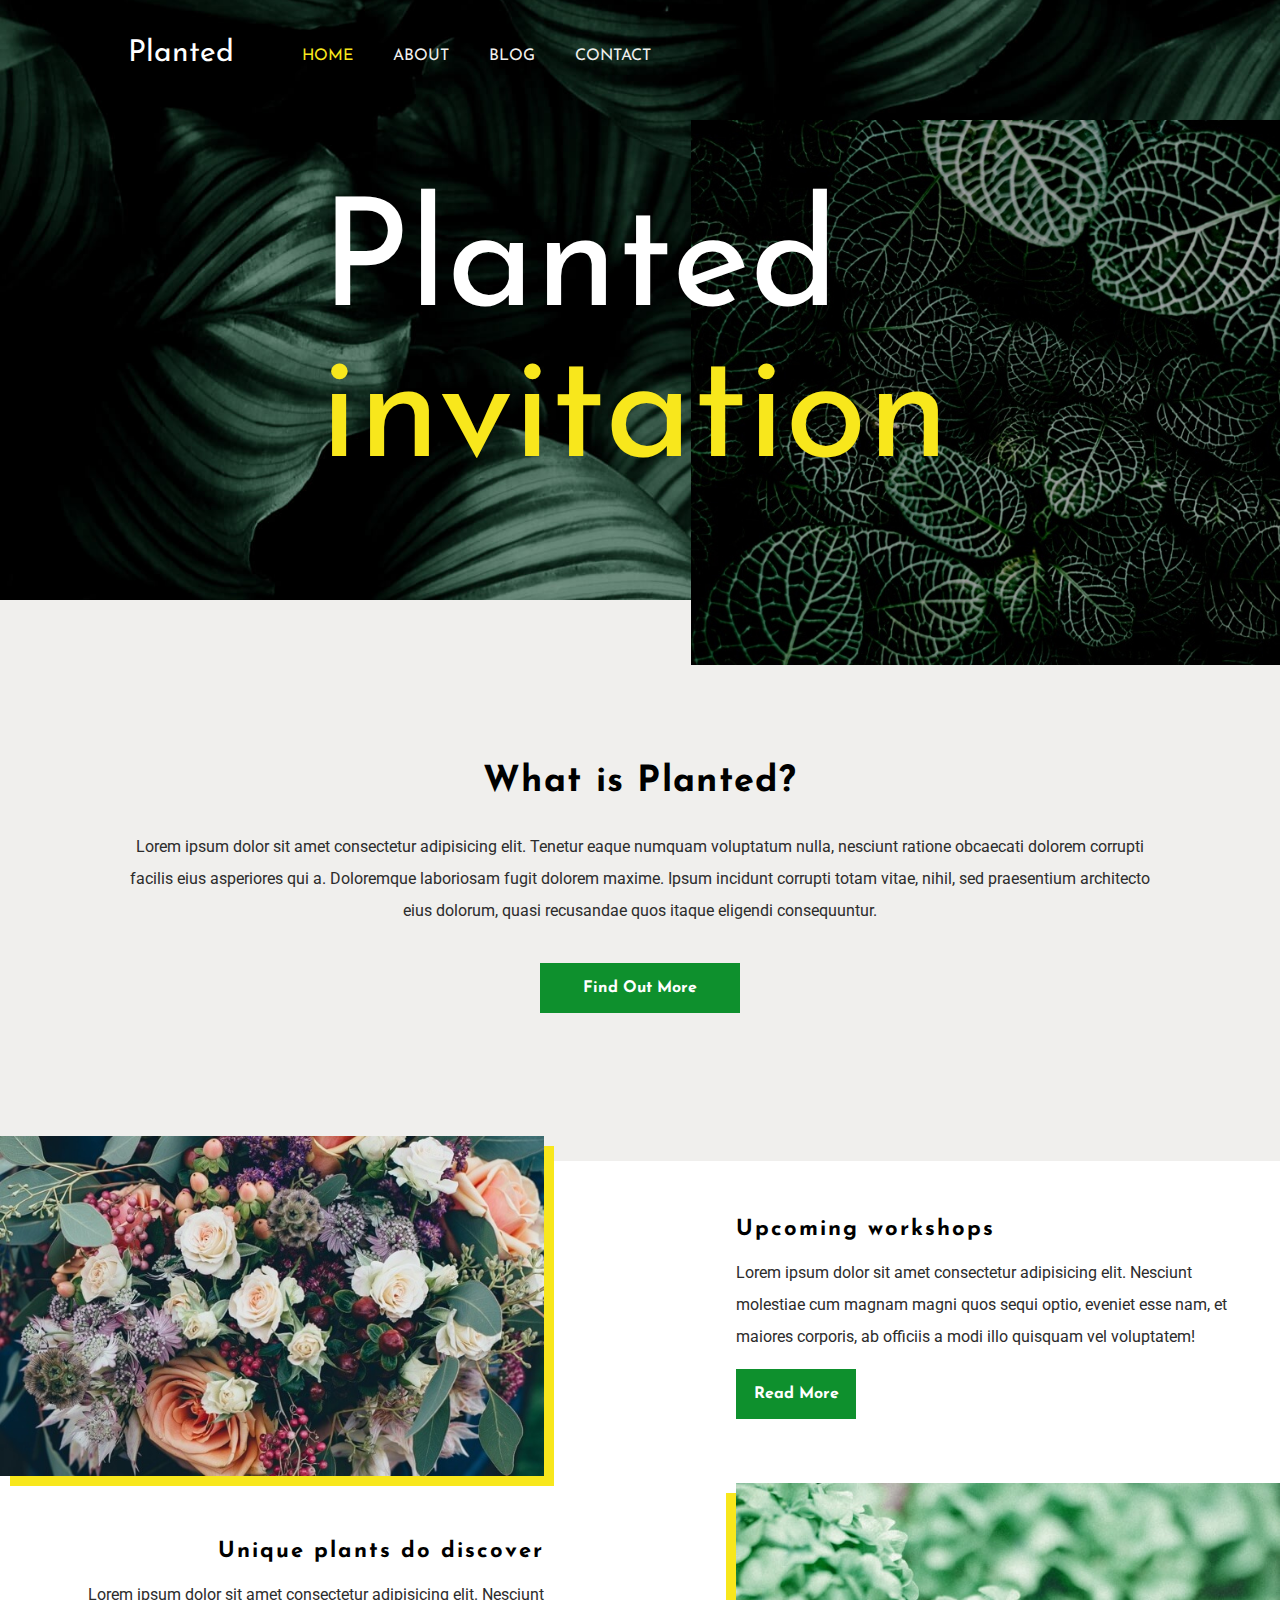
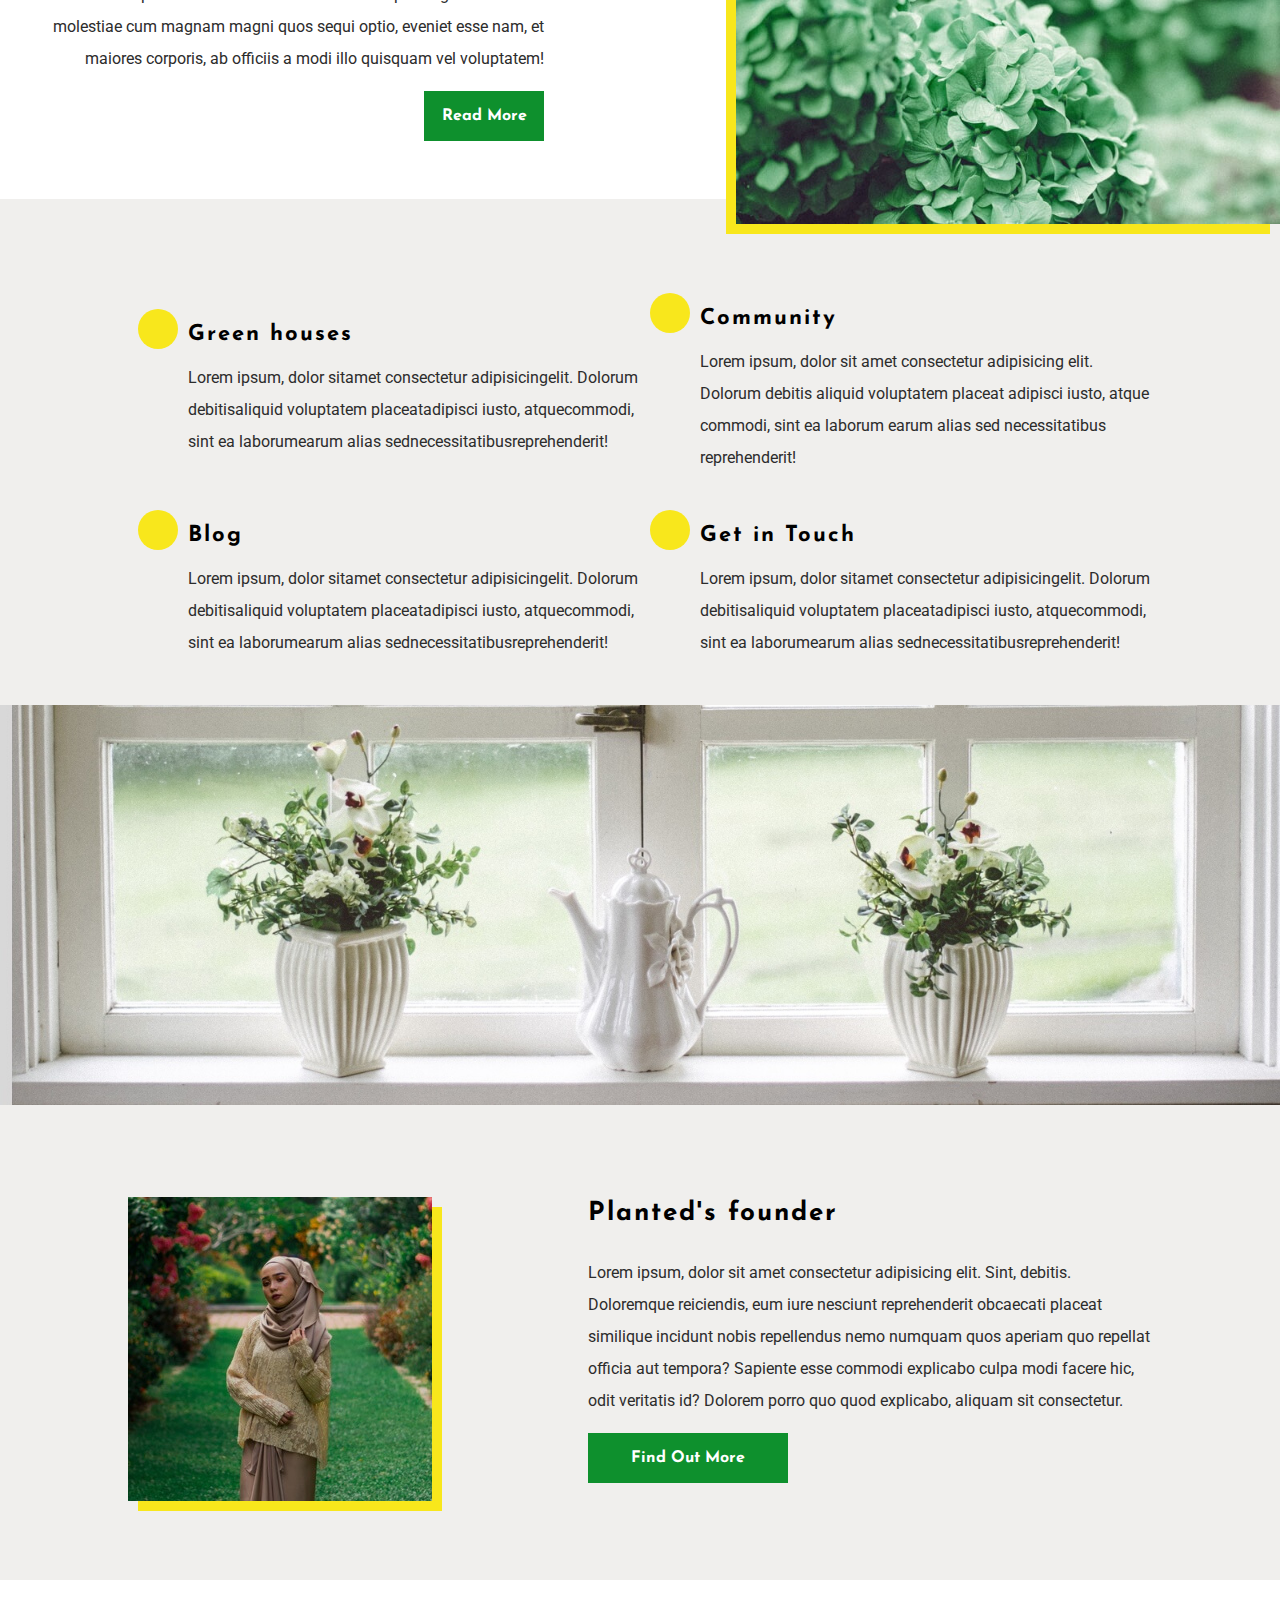
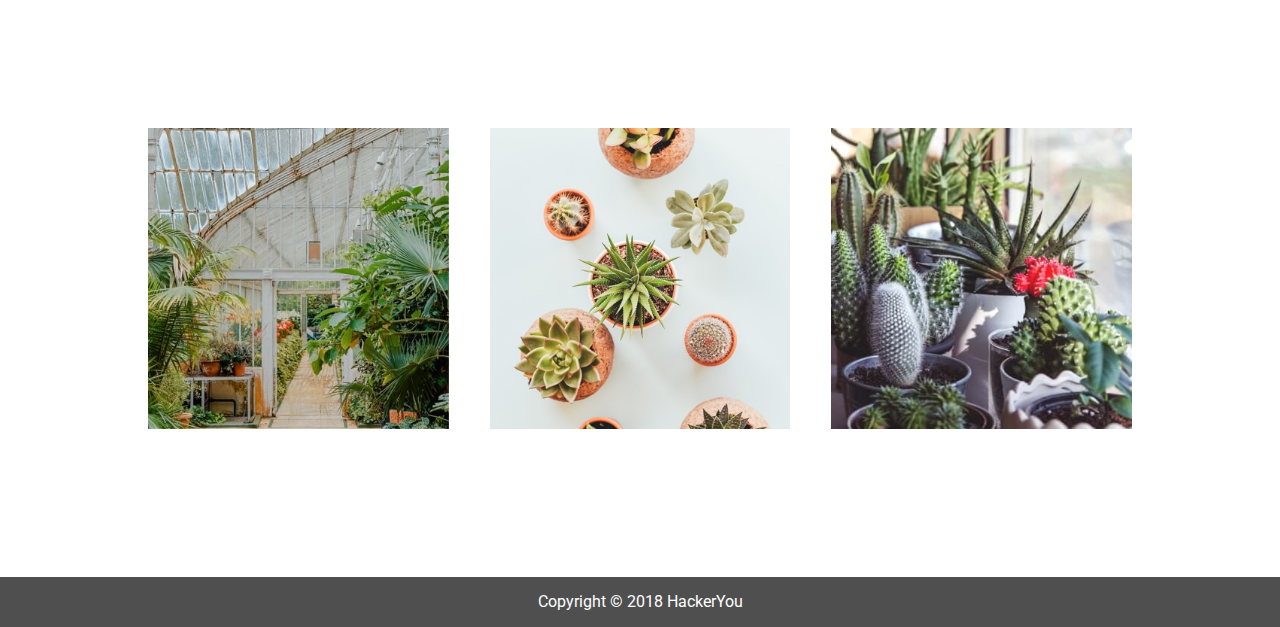
==== commit 3c3e39d1: "Favicon; Font awesome creative commons msg; Chrome bug fix in img." ====
--- a/index.html
+++ b/index.html
@@ -3,6 +3,9 @@
     <meta charset="UTF-8">
     <meta name="viewport" content="width=device-width, initial-scale=1.0">
     <meta http-equiv="X-UA-Compatible" content="ie=edge">
+    <!-- The favicon used in this website is cortesy from Font Awesome under Creative Commons License.-->
+    <!-- No changes were made in the original piece. Font Awesome License: https://fontawesome.com/license -->
+    <link type="image/png" href="/images/leafSolid.svg" rel="icon">
     <title>Planted</title>
     <link rel="stylesheet" href="https://use.fontawesome.com/releases/v5.7.0/css/all.css" integrity="sha384-lZN37f5QGtY3VHgisS14W3ExzMWZxybE1SJSEsQp9S+oqd12jhcu+A56Ebc1zFSJ"
     crossorigin="anonymous">
--- a/styles/style.css
+++ b/styles/style.css
@@ -416,6 +416,9 @@
   header div.desktopOnly {
     position: absolute;
     margin-top: 300px;
+    -webkit-box-align: start;
+        -ms-flex-align: start;
+            align-items: flex-start;
   }
   header.headerHome nav div ul li a[href*="index"] {
     color: #f8e71c;
@@ -507,7 +510,7 @@
 }
 
 section .photoContainer img {
-  width: 100%;
+  max-width: 100%;
   -webkit-box-shadow: 5px 5px #f8e71c;
           box-shadow: 5px 5px #f8e71c;
 }
@@ -789,6 +792,13 @@
   section .firstPost p {
     text-align: right;
   }
+  section .photoContainer {
+    width: 85%;
+  }
+  section .photoContainer img {
+    -webkit-box-shadow: 10px 10px #f8e71c;
+            box-shadow: 10px 10px #f8e71c;
+  }
   section .secondPost {
     -webkit-box-orient: vertical;
     -webkit-box-direction: reverse;
@@ -809,11 +819,6 @@
   }
   section .secondPost p {
     text-align: left;
-  }
-  section .photoContainer {
-    width: 85%;
-    -webkit-box-shadow: 10px 10px #f8e71c;
-            box-shadow: 10px 10px #f8e71c;
   }
   section .sectionFounder .contentFounder {
     padding-left: 50px;
@@ -847,6 +852,12 @@
   }
 }
 
+@media (min-width: 1200px) {
+  section .sectionFounder .contentFounder {
+    padding-top: 2%;
+  }
+}
+
 footer {
   background-color: #4f4f4f;
   margin: 0;
@@ -1100,8 +1111,13 @@
     margin-top: 0;
     z-index: 5;
   }
+  main.mainSecondary .photoContainer img {
+    -webkit-box-shadow: -10px 10px #f8e71c;
+            box-shadow: -10px 10px #f8e71c;
+  }
   main.mainSecondary .blogPost {
     padding-left: 6%;
+    margin-left: -9px;
   }
   main.mainSecondary h3 {
     text-align: left;
